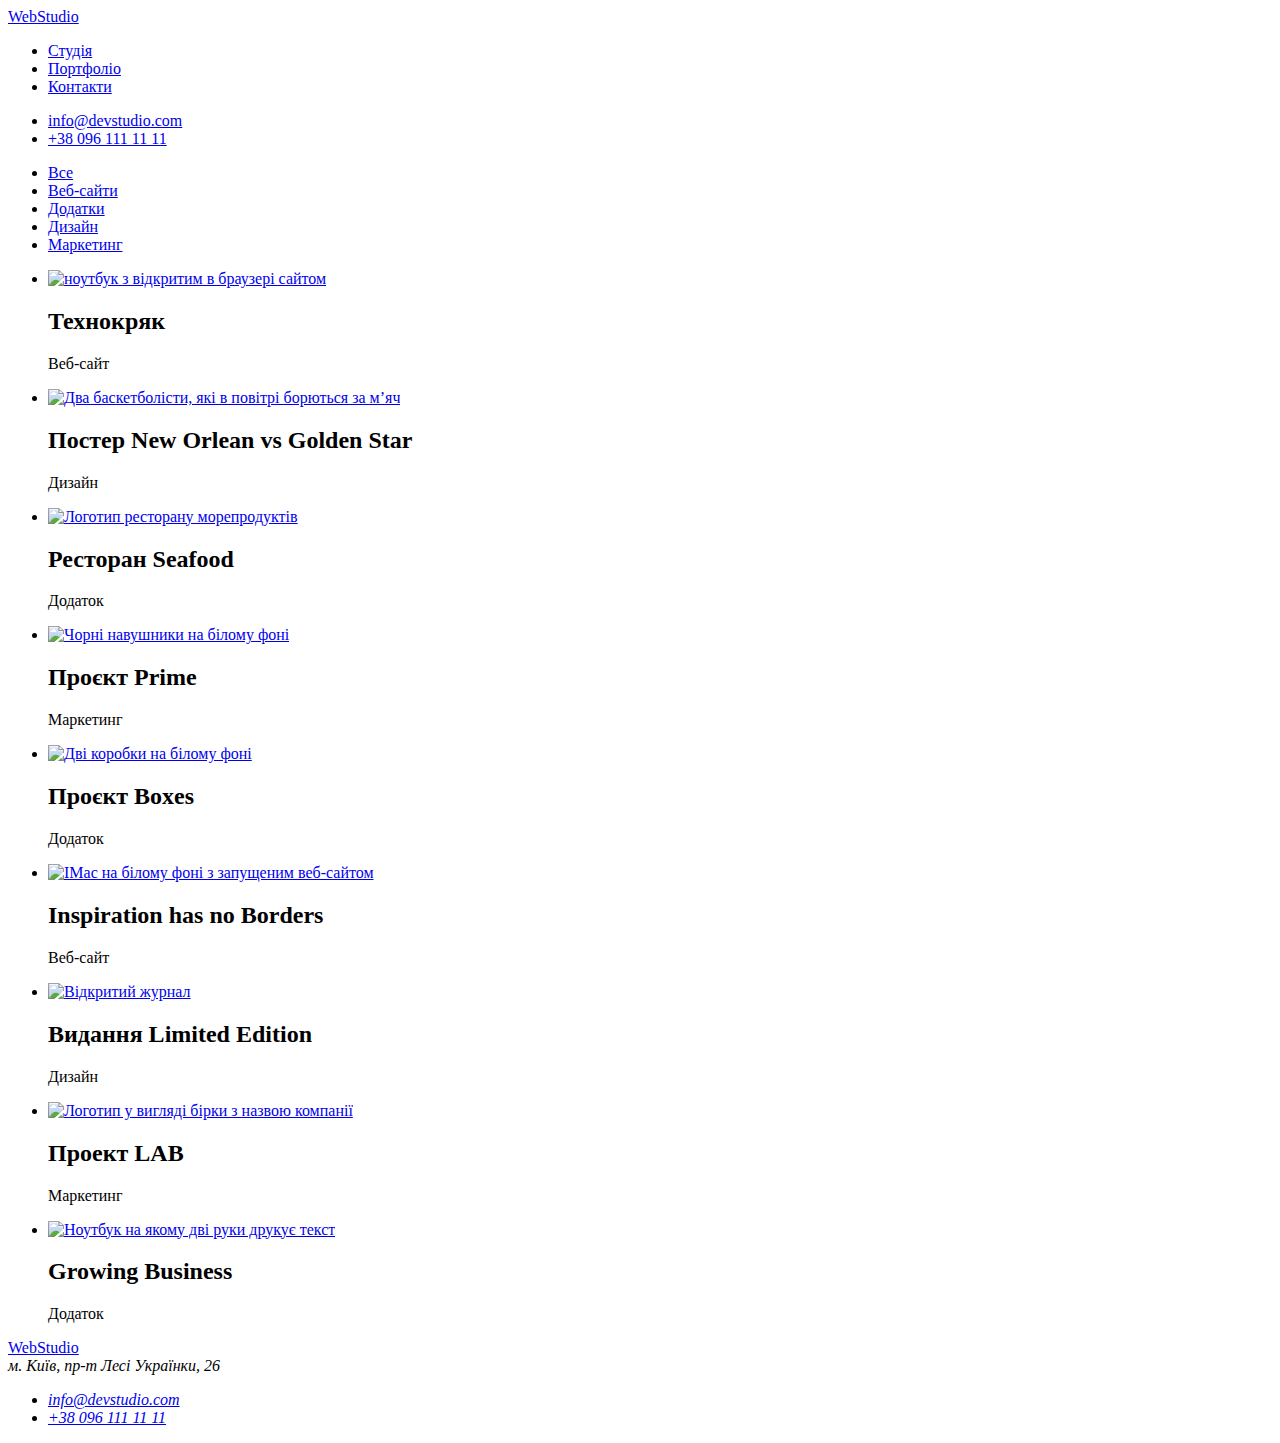
==== portfolio.html @ dc0d6b8b "Додає розмітку сторінки портфоліо" ====
<!DOCTYPE html>
<html lang="en">
  <head>
    <meta charset="UTF-8" />
    <meta http-equiv="X-UA-Compatible" content="IE=edge" />
    <meta name="viewport" content="width=device-width, initial-scale=1.0" />
    <title>Портфоліо</title>
  </head>
  <body>
    <header>
      <nav>
        <a href="#">WebStudio</a>
        <ul>
          <li><a href="#">Студія</a></li>
          <li><a href="#">Портфоліо</a></li>
          <li><a href="#">Контакти</a></li>
        </ul>
      </nav>
      <ul>
        <li><a href="mailto:info@devstudio.com">info@devstudio.com</a></li>
        <li><a href="tel:+380961111111">+38 096 111 11 11</a></li>
      </ul>
    </header>
    <main>
      <section>
        <!-- <h2>Кнопки для групування робіт по напрямкам</h2> -->
        <ul>
          <li>
            <a href="#">Все</a>
          </li>
          <li>
            <a href="#">Веб-сайти</a>
          </li>
          <li>
            <a href="#">Додатки</a>
          </li>
          <li>
            <a href="#">Дизайн</a>
          </li>
          <li>
            <a href="#">Маркетинг</a>
          </li>
        </ul>
      </section>
      <section>
        <!-- <h1>Приклади робіт. Портфоліо.</h1> -->
        <ul>
          <li>
            <a href="#"><img src="./images/tehnokriak.jpeg" alt="ноутбук з відкритим в браузері сайтом" width="370" height="294" /></a>
            <h2>Технокряк</h2>
            <p>Веб-сайт</p>
          </li>
          <li>
            <a href="#"><img src="./images/golden-star.jpeg" alt="Два баскетболісти, які в повітрі борються за мʼяч" width="370" height="294" /></a>
            <h2>Постер New Orlean vs Golden Star</h2>
            <p>Дизайн</p>
          </li>
          <li>
            <a href="#"><img src="./images/seafood.jpeg" alt="Логотип ресторану морепродуктів" width="370" height="294" /></a>
            <h2>Ресторан Seafood</h2>
            <p>Додаток</p>
          </li>
          <li>
            <a href="#"><img src="./images/prime.jpeg" alt="Чорні навушники на білому фоні" width="370" height="294" /></a>
            <h2>Проєкт Prime</h2>
            <p>Маркетинг</p>
          </li>
          <li>
            <a href="#"><img src="./images/boxes.jpeg" alt="Дві коробки на білому фоні" width="370" height="294" /></a>
            <h2>Проєкт Boxes</h2>
            <p>Додаток</p>
          </li>
          <li>
            <a href="#"><img src="./images/insp.jpeg" alt="IMac на білому фоні з запущеним веб-сайтом" width="370" height="294" /></a>
            <h2>Inspiration has no Borders</h2>
            <p>Веб-сайт</p>
          </li>
          <li>
            <a href="#"><img src="./images/limited-edition.jpeg" alt="Відкритий журнал" width="370" height="294" /></a>
            <h2>Видання Limited Edition</h2>
            <p>Дизайн</p>
          </li>
          <li>
            <a href="#"><img src="./images/lab.jpeg" alt="Логотип у вигляді бірки з назвою компанії" width="370" height="294" /></a>
            <h2>Проект LAB</h2>
            <p>Маркетинг</p>
          </li>
          <li>
            <a href="#"><img src="./images/growing-busines.jpeg" alt="Ноутбук на якому дві руки друкує текст" width="370" height="294" /></a>
            <h2>Growing Business</h2>
            <p>Додаток</p>
          </li>
        </ul>
      </section>
    </main>
    <footer>
      <a href="#">WebStudio</a>
      <address>
        м. Київ, пр-т Лесі Українки, 26
        <ul>
          <li><a href="mailto:info@devstudio.com">info@devstudio.com</a></li>
          <li><a href="tel:+380961111111">+38 096 111 11 11</a></li>
        </ul>
      </address>
    </footer>
  </body>
</html>
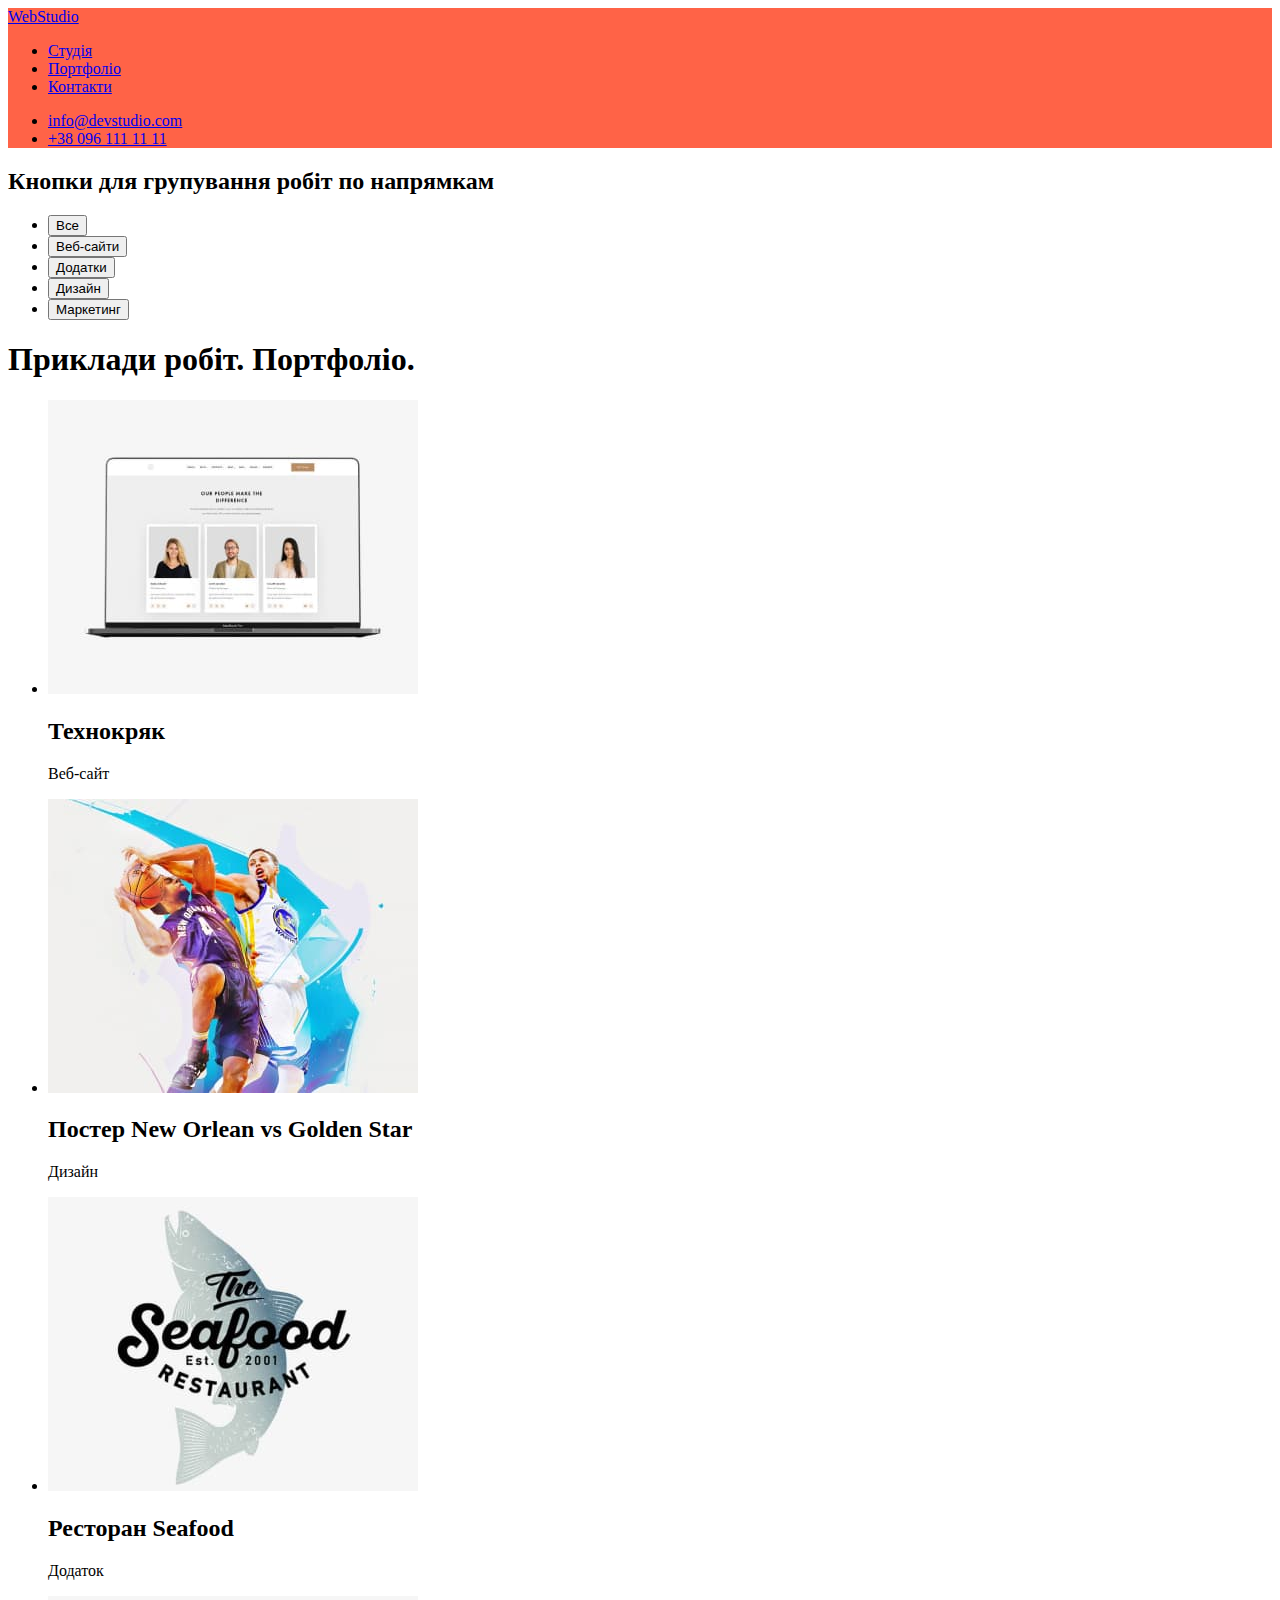
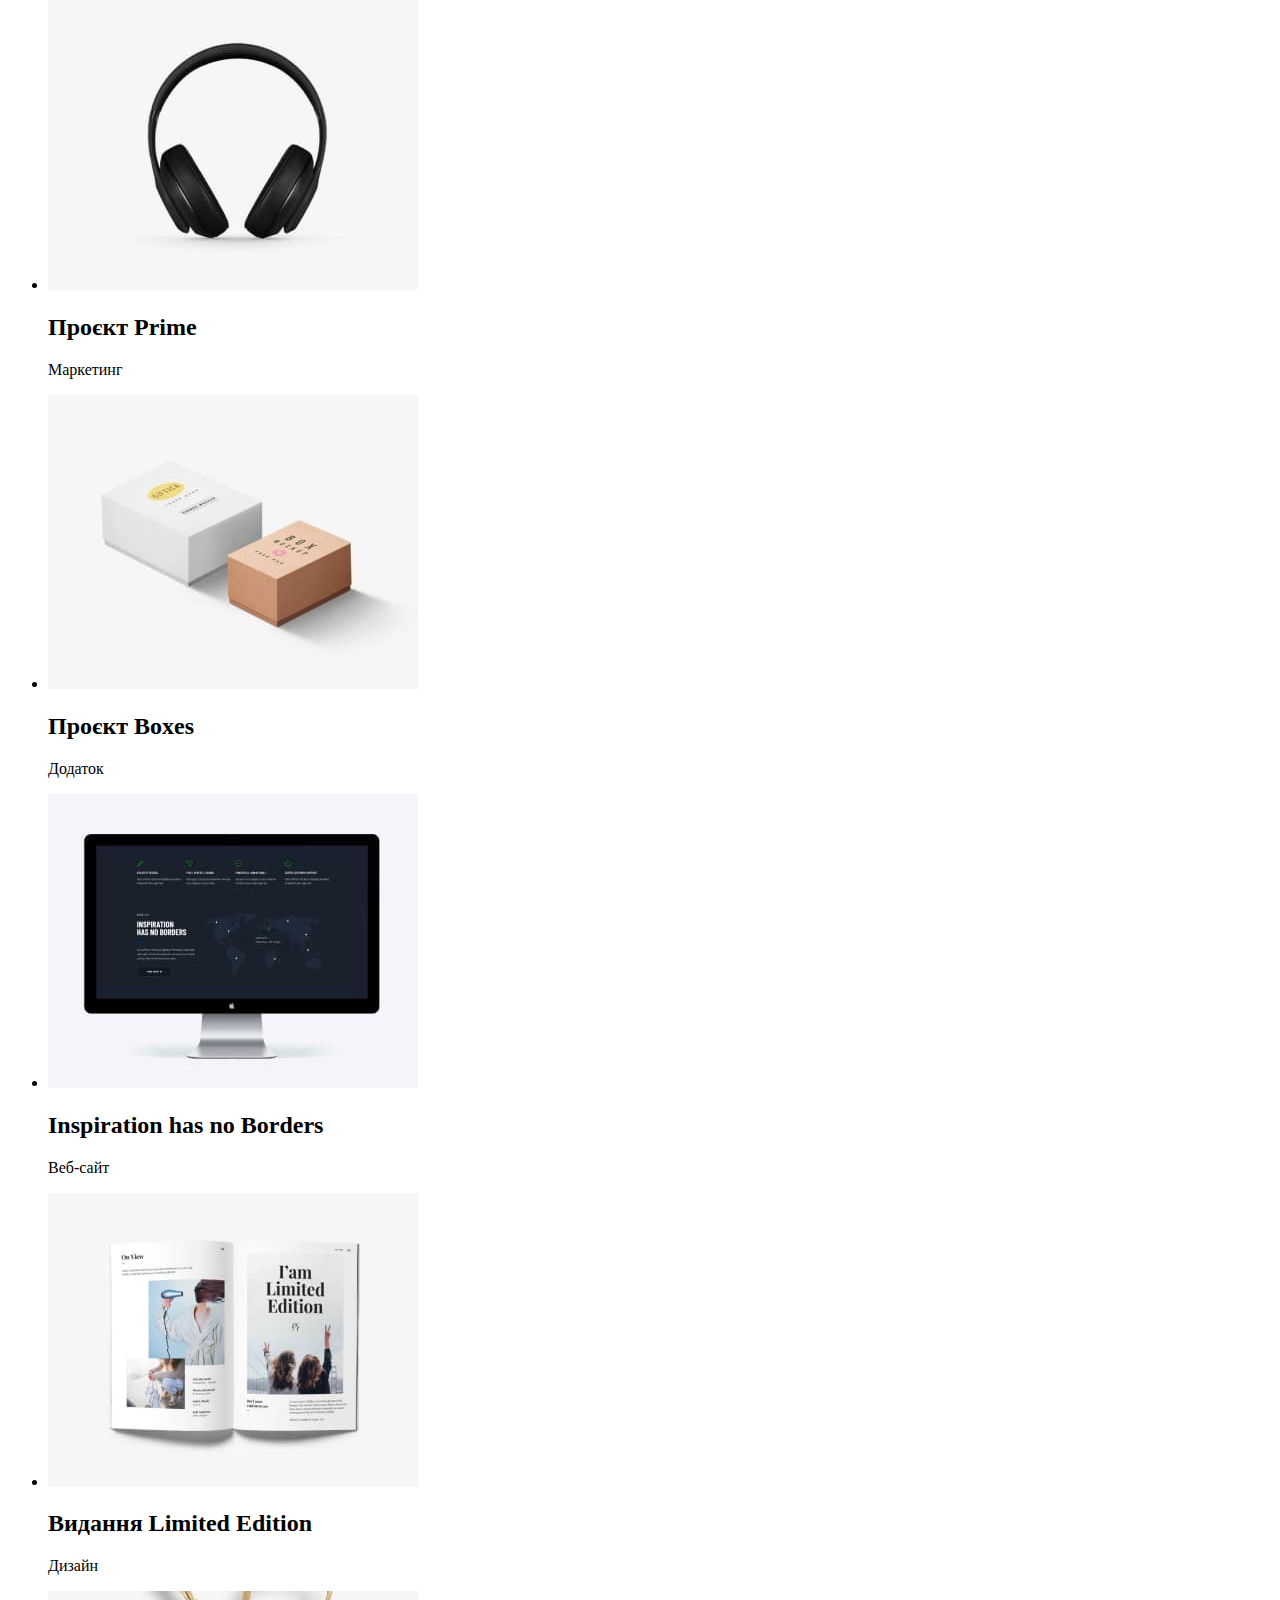
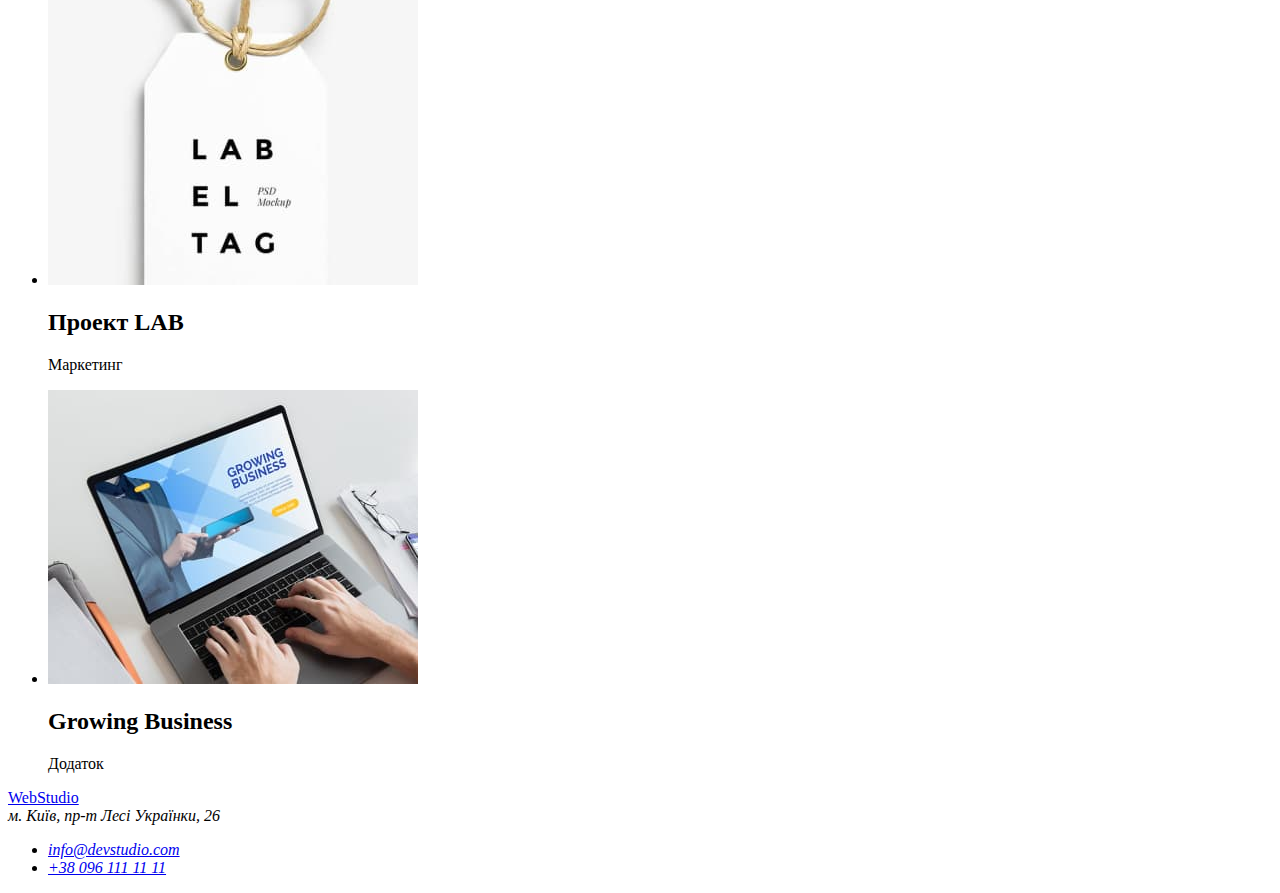
==== commit e91b352d: "Підключає стилі, виправляє помилки, додає ссилки в хедер" ====
--- a/portfolio.html
+++ b/portfolio.html
@@ -5,14 +5,15 @@
     <meta http-equiv="X-UA-Compatible" content="IE=edge" />
     <meta name="viewport" content="width=device-width, initial-scale=1.0" />
     <title>Портфоліо</title>
+    <link rel="stylesheet" href="./css/style.css" />
   </head>
   <body>
     <header>
       <nav>
         <a href="#">WebStudio</a>
         <ul>
-          <li><a href="#">Студія</a></li>
-          <li><a href="#">Портфоліо</a></li>
+          <li><a href="./index.html">Студія</a></li>
+          <li><a href="./portfolio.html">Портфоліо</a></li>
           <li><a href="#">Контакти</a></li>
         </ul>
       </nav>
@@ -23,70 +24,124 @@
     </header>
     <main>
       <section>
-        <!-- <h2>Кнопки для групування робіт по напрямкам</h2> -->
+        <h2>Кнопки для групування робіт по напрямкам</h2>
         <ul>
           <li>
-            <a href="#">Все</a>
+            <button type="button">Все</button>
           </li>
           <li>
-            <a href="#">Веб-сайти</a>
+            <button type="button">Веб-сайти</button>
           </li>
           <li>
-            <a href="#">Додатки</a>
+            <button type="button">Додатки</button>
           </li>
           <li>
-            <a href="#">Дизайн</a>
+            <button type="button">Дизайн</button>
           </li>
           <li>
-            <a href="#">Маркетинг</a>
+            <button type="button">Маркетинг</button>
           </li>
         </ul>
       </section>
       <section>
-        <!-- <h1>Приклади робіт. Портфоліо.</h1> -->
+        <h1>Приклади робіт. Портфоліо.</h1>
         <ul>
           <li>
-            <a href="#"><img src="./images/tehnokriak.jpeg" alt="ноутбук з відкритим в браузері сайтом" width="370" height="294" /></a>
+            <a href="#"
+              ><img
+                src="./images/tehnokriak.jpeg"
+                alt="ноутбук з відкритим в браузері сайтом"
+                width="370"
+                height="294"
+            /></a>
             <h2>Технокряк</h2>
             <p>Веб-сайт</p>
           </li>
           <li>
-            <a href="#"><img src="./images/golden-star.jpeg" alt="Два баскетболісти, які в повітрі борються за мʼяч" width="370" height="294" /></a>
+            <a href="#"
+              ><img
+                src="./images/golden-star.jpeg"
+                alt="Два баскетболісти, які в повітрі борються за мʼяч"
+                width="370"
+                height="294"
+            /></a>
             <h2>Постер New Orlean vs Golden Star</h2>
             <p>Дизайн</p>
           </li>
           <li>
-            <a href="#"><img src="./images/seafood.jpeg" alt="Логотип ресторану морепродуктів" width="370" height="294" /></a>
+            <a href="#"
+              ><img
+                src="./images/seafood.jpeg"
+                alt="Логотип ресторану морепродуктів"
+                width="370"
+                height="294"
+            /></a>
             <h2>Ресторан Seafood</h2>
             <p>Додаток</p>
           </li>
           <li>
-            <a href="#"><img src="./images/prime.jpeg" alt="Чорні навушники на білому фоні" width="370" height="294" /></a>
+            <a href="#"
+              ><img
+                src="./images/prime.jpeg"
+                alt="Чорні навушники на білому фоні"
+                width="370"
+                height="294"
+            /></a>
             <h2>Проєкт Prime</h2>
             <p>Маркетинг</p>
           </li>
           <li>
-            <a href="#"><img src="./images/boxes.jpeg" alt="Дві коробки на білому фоні" width="370" height="294" /></a>
+            <a href="#"
+              ><img
+                src="./images/boxes.jpeg"
+                alt="Дві коробки на білому фоні"
+                width="370"
+                height="294"
+            /></a>
             <h2>Проєкт Boxes</h2>
             <p>Додаток</p>
           </li>
           <li>
-            <a href="#"><img src="./images/insp.jpeg" alt="IMac на білому фоні з запущеним веб-сайтом" width="370" height="294" /></a>
+            <a href="#"
+              ><img
+                src="./images/insp.jpeg"
+                alt="IMac на білому фоні з запущеним веб-сайтом"
+                width="370"
+                height="294"
+            /></a>
             <h2>Inspiration has no Borders</h2>
             <p>Веб-сайт</p>
           </li>
           <li>
-            <a href="#"><img src="./images/limited-edition.jpeg" alt="Відкритий журнал" width="370" height="294" /></a>
+            <a href="#"
+              ><img
+                src="./images/limited-edition.jpeg"
+                alt="Відкритий журнал"
+                width="370"
+                height="294"
+            /></a>
             <h2>Видання Limited Edition</h2>
             <p>Дизайн</p>
           </li>
           <li>
-            <a href="#"><img src="./images/lab.jpeg" alt="Логотип у вигляді бірки з назвою компанії" width="370" height="294" /></a>
+            <a href="#"
+              ><img
+                src="./images/lab.jpeg"
+                alt="Логотип у вигляді бірки з назвою компанії"
+                width="370"
+                height="294"
+            /></a>
             <h2>Проект LAB</h2>
             <p>Маркетинг</p>
           </li>
           <li>
-            <a href="#"><img src="./images/growing-busines.jpeg" alt="Ноутбук на якому дві руки друкує текст" width="370" height="294" /></a>
+            <a href="#"
+              ><img
+                src="./images/growing-busines.jpeg"
+                alt="Ноутбук на якому дві руки друкує текст"
+                width="370"
+                height="294"
+            /></a>
             <h2>Growing Business</h2>
             <p>Додаток</p>
           </li>
--- a/css/style.css
+++ b/css/style.css
@@ -0,0 +1,3 @@
+header {
+  background-color: tomato;
+}
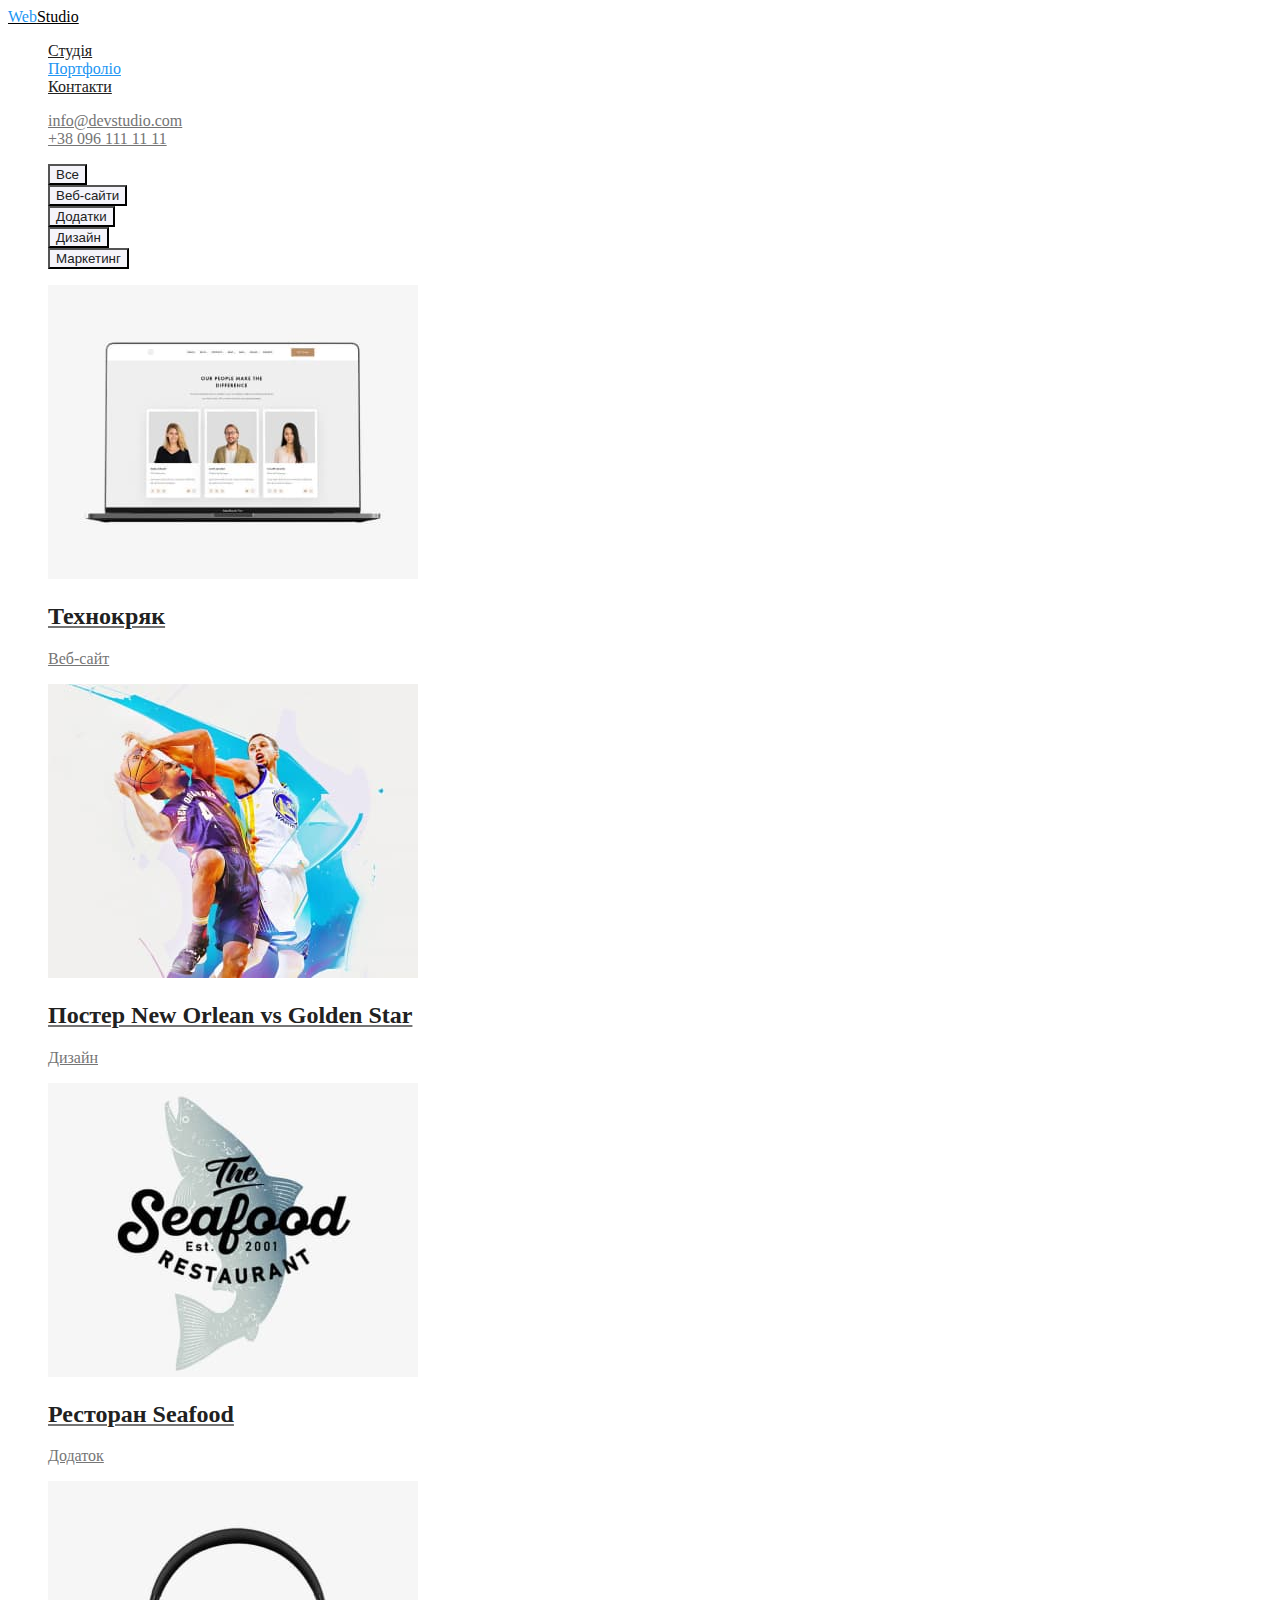
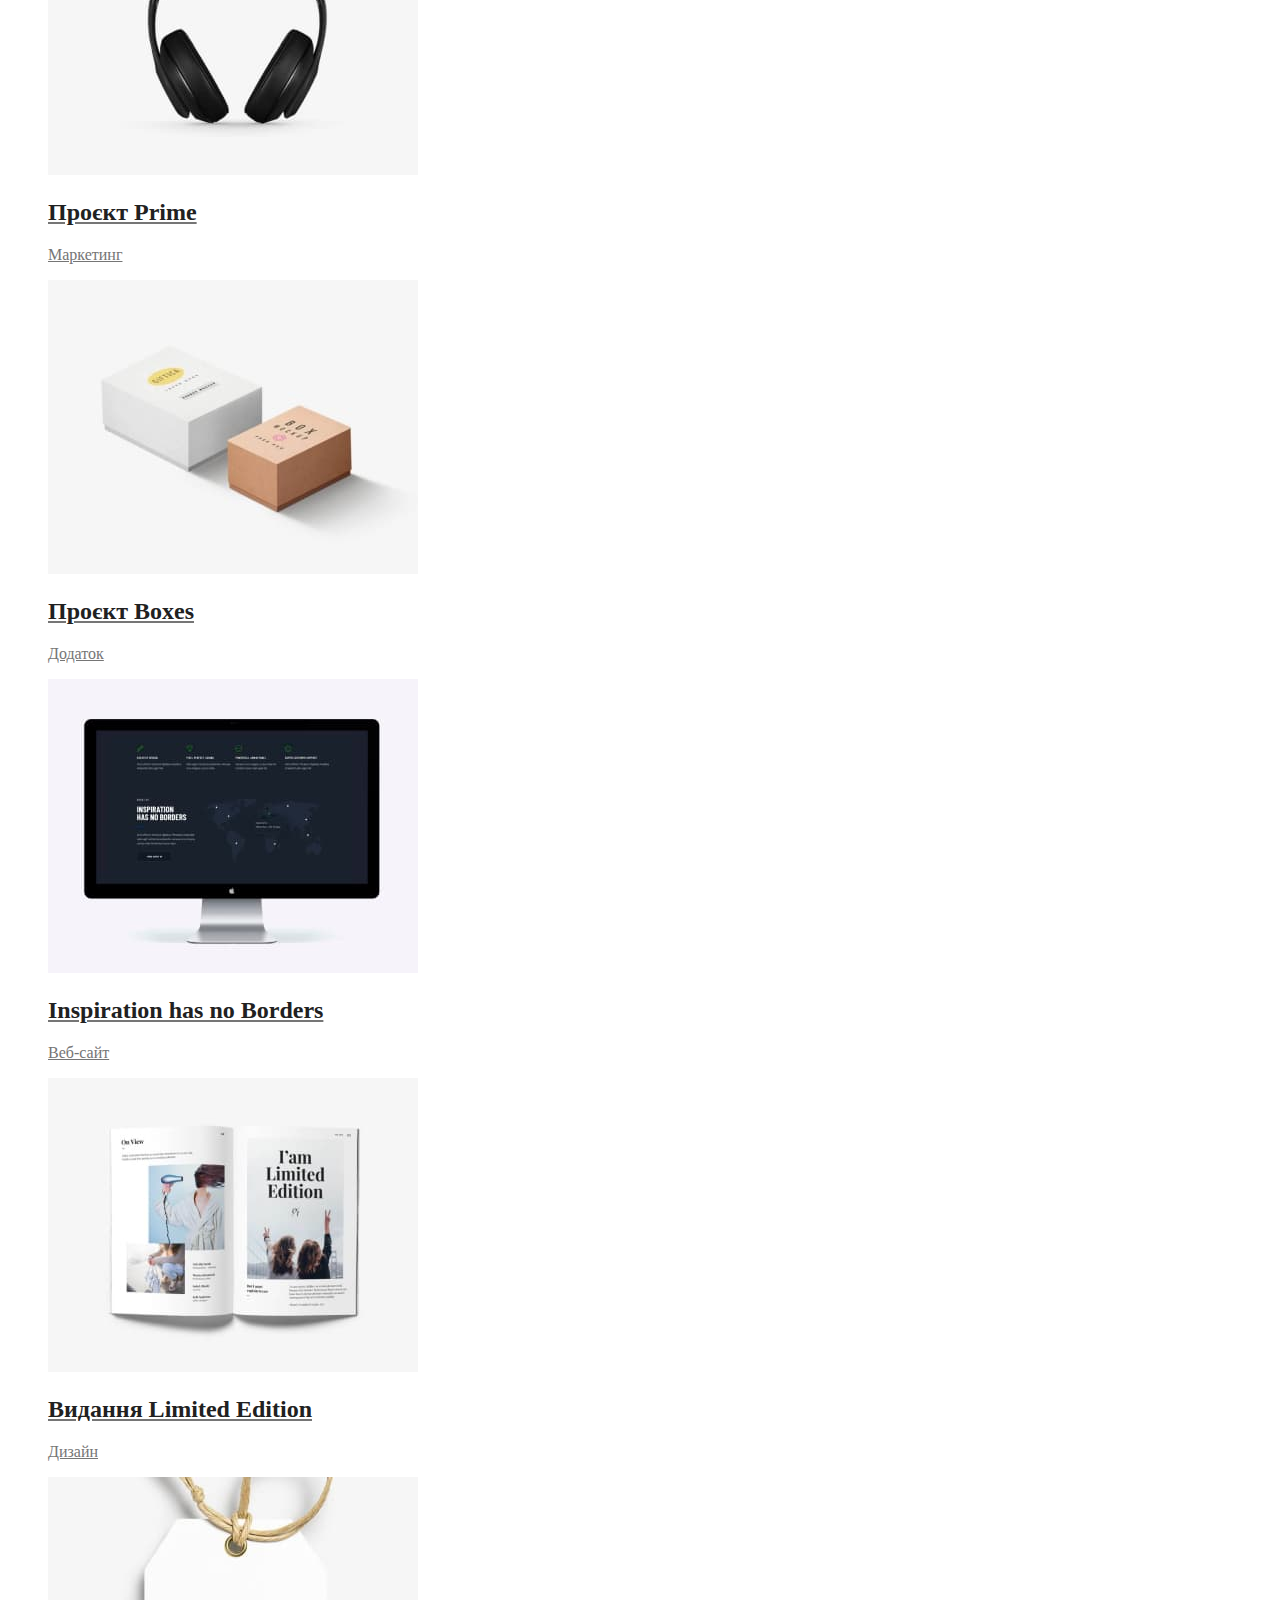
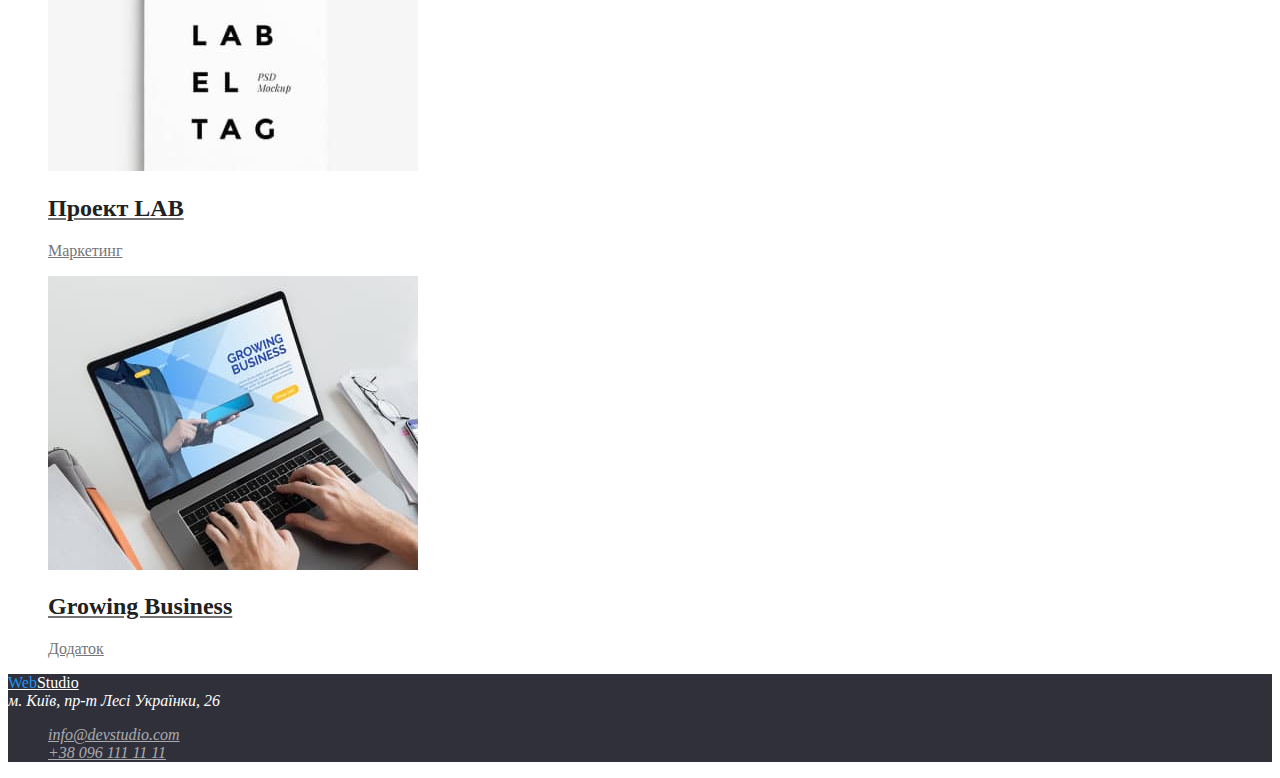
==== commit c600e0c9: "Додає класи і кольори" ====
--- a/portfolio.html
+++ b/portfolio.html
@@ -1,160 +1,174 @@
 <!DOCTYPE html>
-<html lang="en">
+<html lang="uk">
   <head>
     <meta charset="UTF-8" />
     <meta http-equiv="X-UA-Compatible" content="IE=edge" />
     <meta name="viewport" content="width=device-width, initial-scale=1.0" />
     <title>Портфоліо</title>
+    <link rel="preconnect" href="https://fonts.googleapis.com" />
+    <link rel="preconnect" href="https://fonts.gstatic.com" crossorigin />
+    <link
+      href="https://fonts.googleapis.com/css2?family=Raleway:wght@700&family=Roboto:wght@400;500;700;900&display=swap"
+      rel="stylesheet"
+    />
     <link rel="stylesheet" href="./css/style.css" />
   </head>
   <body>
     <header>
+      <a href="#" class="logo"><span class="logo-akcent">Web</span>Studio</a>
       <nav>
-        <a href="#">WebStudio</a>
-        <ul>
-          <li><a href="./index.html">Студія</a></li>
-          <li><a href="./portfolio.html">Портфоліо</a></li>
-          <li><a href="#">Контакти</a></li>
+        <ul class="site-nav list">
+          <li><a href="./index.html" class="link">Студія</a></li>
+          <li><a href="./portfolio.html" class="link current">Портфоліо</a></li>
+          <li><a href="#" class="link">Контакти</a></li>
         </ul>
       </nav>
-      <ul>
-        <li><a href="mailto:info@devstudio.com">info@devstudio.com</a></li>
-        <li><a href="tel:+380961111111">+38 096 111 11 11</a></li>
+      <ul class="contact list">
+        <li><a href="mailto:info@devstudio.com" class="link">info@devstudio.com</a></li>
+        <li><a href="tel:+380961111111" class="link">+38 096 111 11 11</a></li>
       </ul>
     </header>
     <main>
-      <section>
-        <h2>Кнопки для групування робіт по напрямкам</h2>
-        <ul>
+      <section class="section">
+        <!-- <h1>Приклади робіт. Портфоліо.</h1> -->
+        <!-- Групування робіт по напрямкам -->
+        <ul class="portfolio-btn list">
           <li>
-            <button type="button">Все</button>
+            <button type="button" class="button secondary">Все</button>
           </li>
           <li>
-            <button type="button">Веб-сайти</button>
+            <button type="button" class="button secondary">Веб-сайти</button>
           </li>
           <li>
-            <button type="button">Додатки</button>
+            <button type="button" class="button secondary">Додатки</button>
           </li>
           <li>
-            <button type="button">Дизайн</button>
+            <button type="button" class="button secondary">Дизайн</button>
           </li>
           <li>
-            <button type="button">Маркетинг</button>
+            <button type="button" class="button secondary">Маркетинг</button>
           </li>
         </ul>
-      </section>
-      <section>
-        <h1>Приклади робіт. Портфоліо.</h1>
-        <ul>
+        <!-- приклади робіт -->
+        <ul class="portfolio list">
           <li>
-            <a href="#"
+            <a href="#" class="link"
               ><img
                 src="./images/tehnokriak.jpeg"
                 alt="ноутбук з відкритим в браузері сайтом"
                 width="370"
                 height="294"
-            /></a>
-            <h2>Технокряк</h2>
-            <p>Веб-сайт</p>
+              />
+              <h2 class="title">Технокряк</h2>
+              <p>Веб-сайт</p>
+            </a>
           </li>
           <li>
-            <a href="#"
+            <a href="#" class="link"
               ><img
                 src="./images/golden-star.jpeg"
                 alt="Два баскетболісти, які в повітрі борються за мʼяч"
                 width="370"
                 height="294"
-            /></a>
-            <h2>Постер New Orlean vs Golden Star</h2>
-            <p>Дизайн</p>
+              />
+              <h2 class="title">Постер New Orlean vs Golden Star</h2>
+              <p>Дизайн</p>
+            </a>
           </li>
           <li>
-            <a href="#"
+            <a href="#" class="link"
               ><img
                 src="./images/seafood.jpeg"
                 alt="Логотип ресторану морепродуктів"
                 width="370"
                 height="294"
-            /></a>
-            <h2>Ресторан Seafood</h2>
-            <p>Додаток</p>
+              />
+              <h2 class="title">Ресторан Seafood</h2>
+              <p>Додаток</p>
+            </a>
           </li>
           <li>
-            <a href="#"
+            <a href="#" class="link"
               ><img
                 src="./images/prime.jpeg"
                 alt="Чорні навушники на білому фоні"
                 width="370"
                 height="294"
-            /></a>
-            <h2>Проєкт Prime</h2>
-            <p>Маркетинг</p>
+              />
+              <h2 class="title">Проєкт Prime</h2>
+              <p>Маркетинг</p>
+            </a>
           </li>
           <li>
-            <a href="#"
+            <a href="#" class="link"
               ><img
                 src="./images/boxes.jpeg"
                 alt="Дві коробки на білому фоні"
                 width="370"
                 height="294"
-            /></a>
-            <h2>Проєкт Boxes</h2>
-            <p>Додаток</p>
+              />
+              <h2 class="title">Проєкт Boxes</h2>
+              <p>Додаток</p>
+            </a>
           </li>
           <li>
-            <a href="#"
+            <a href="#" class="link"
               ><img
                 src="./images/insp.jpeg"
                 alt="IMac на білому фоні з запущеним веб-сайтом"
                 width="370"
                 height="294"
-            /></a>
-            <h2>Inspiration has no Borders</h2>
-            <p>Веб-сайт</p>
+              />
+              <h2 class="title">Inspiration has no Borders</h2>
+              <p>Веб-сайт</p>
+            </a>
           </li>
           <li>
-            <a href="#"
+            <a href="#" class="link"
               ><img
                 src="./images/limited-edition.jpeg"
                 alt="Відкритий журнал"
                 width="370"
                 height="294"
-            /></a>
-            <h2>Видання Limited Edition</h2>
-            <p>Дизайн</p>
+              />
+              <h2 class="title">Видання Limited Edition</h2>
+              <p>Дизайн</p>
+            </a>
           </li>
           <li>
-            <a href="#"
+            <a href="#" class="link"
               ><img
                 src="./images/lab.jpeg"
                 alt="Логотип у вигляді бірки з назвою компанії"
                 width="370"
                 height="294"
-            /></a>
-            <h2>Проект LAB</h2>
-            <p>Маркетинг</p>
+              />
+              <h2 class="title">Проект LAB</h2>
+              <p>Маркетинг</p>
+            </a>
           </li>
           <li>
-            <a href="#"
+            <a href="#" class="link"
               ><img
                 src="./images/growing-busines.jpeg"
                 alt="Ноутбук на якому дві руки друкує текст"
                 width="370"
                 height="294"
-            /></a>
-            <h2>Growing Business</h2>
-            <p>Додаток</p>
+              />
+              <h2 class="title">Growing Business</h2>
+              <p>Додаток</p>
+            </a>
           </li>
         </ul>
       </section>
     </main>
     <footer>
-      <a href="#">WebStudio</a>
+      <a href="#" class="logo-footer"><span class="logo-akcent">Web</span>Studio</a>
       <address>
         м. Київ, пр-т Лесі Українки, 26
-        <ul>
-          <li><a href="mailto:info@devstudio.com">info@devstudio.com</a></li>
-          <li><a href="tel:+380961111111">+38 096 111 11 11</a></li>
+        <ul class="footer-contact list">
+          <li><a href="mailto:info@devstudio.com" class="link">info@devstudio.com</a></li>
+          <li><a href="tel:+380961111111" class="link">+38 096 111 11 11</a></li>
         </ul>
       </address>
     </footer>
--- a/css/style.css
+++ b/css/style.css
@@ -1,3 +1,135 @@
-header {
-  background-color: tomato;
+/* Глобальні стилі */
+
+:root {
+  --primary-text-color: #757575;
+  --title-text-color: #212121;
+  --akcent-color: #2196f3;
+  --logo-color: #000000;
+  --main-bg-color: #ffffff;
+  --secondary-bg-color: #f5f4fa;
+  --background-hero-footer-color: #2f303a;
 }
+
+body {
+  background-color: var(--main-bg-color);
+  color: var(--primary-text-color);
+}
+
+.list {
+  list-style: none;
+}
+
+.logo {
+  color: #000000;
+}
+
+.logo-akcent {
+  color: var(--akcent-color);
+}
+
+/* Site nav */
+
+.site-nav .link {
+  color: var(--title-text-color);
+}
+.site-nav .link:hover,
+.site-nav .link:focus {
+  color: var(--akcent-color);
+}
+
+.site-nav .link.current {
+  color: var(--akcent-color);
+}
+
+/* Contact */
+
+.contact .link {
+  color: var(--primary-text-color);
+}
+
+.contact .link:hover,
+.contact .link:focus {
+  color: var(--akcent-color);
+}
+
+/* Hero */
+
+.hero {
+  background-color: var(--background-hero-footer-color);
+  text-align: center;
+}
+
+.hero-title {
+  color: var(--main-bg-color);
+}
+
+/* Section */
+
+.section-title {
+  color: var(--title-text-color);
+}
+
+/* Features */
+
+.features .title {
+  color: var(--title-text-color);
+}
+
+/* Team */
+
+.team .title {
+  color: var(--title-text-color);
+}
+
+/* Button */
+.button {
+  color: var(--title-text-color);
+  background-color: var(--secondary-bg-color);
+}
+
+.button.primary {
+  color: var(--main-bg-color);
+  background-color: var(--akcent-color);
+}
+
+.button.secondary {
+  color: var(--title-text-color);
+  background-color: var(--secondary-bg-color);
+}
+
+/* Footer */
+
+footer {
+  background-color: var(--background-hero-footer-color);
+}
+
+address {
+  color: #ffffff;
+}
+
+.logo-footer {
+  color: #ffffff;
+}
+
+.footer-contact .link {
+  color: rgba(255, 255, 255, 0.6);
+}
+
+/* Portfolio page */
+
+/* Portfolio nav */
+
+.portfolio-btn .button:hover,
+.portfolio-btn .button:focus {
+  color: var(--main-bg-color);
+  background-color: var(--akcent-color);
+}
+
+/* Portfolio */
+.portfolio .link {
+  color: inherit;
+}
+
+.portfolio .title {
+  color: var(--title-text-color);
+}
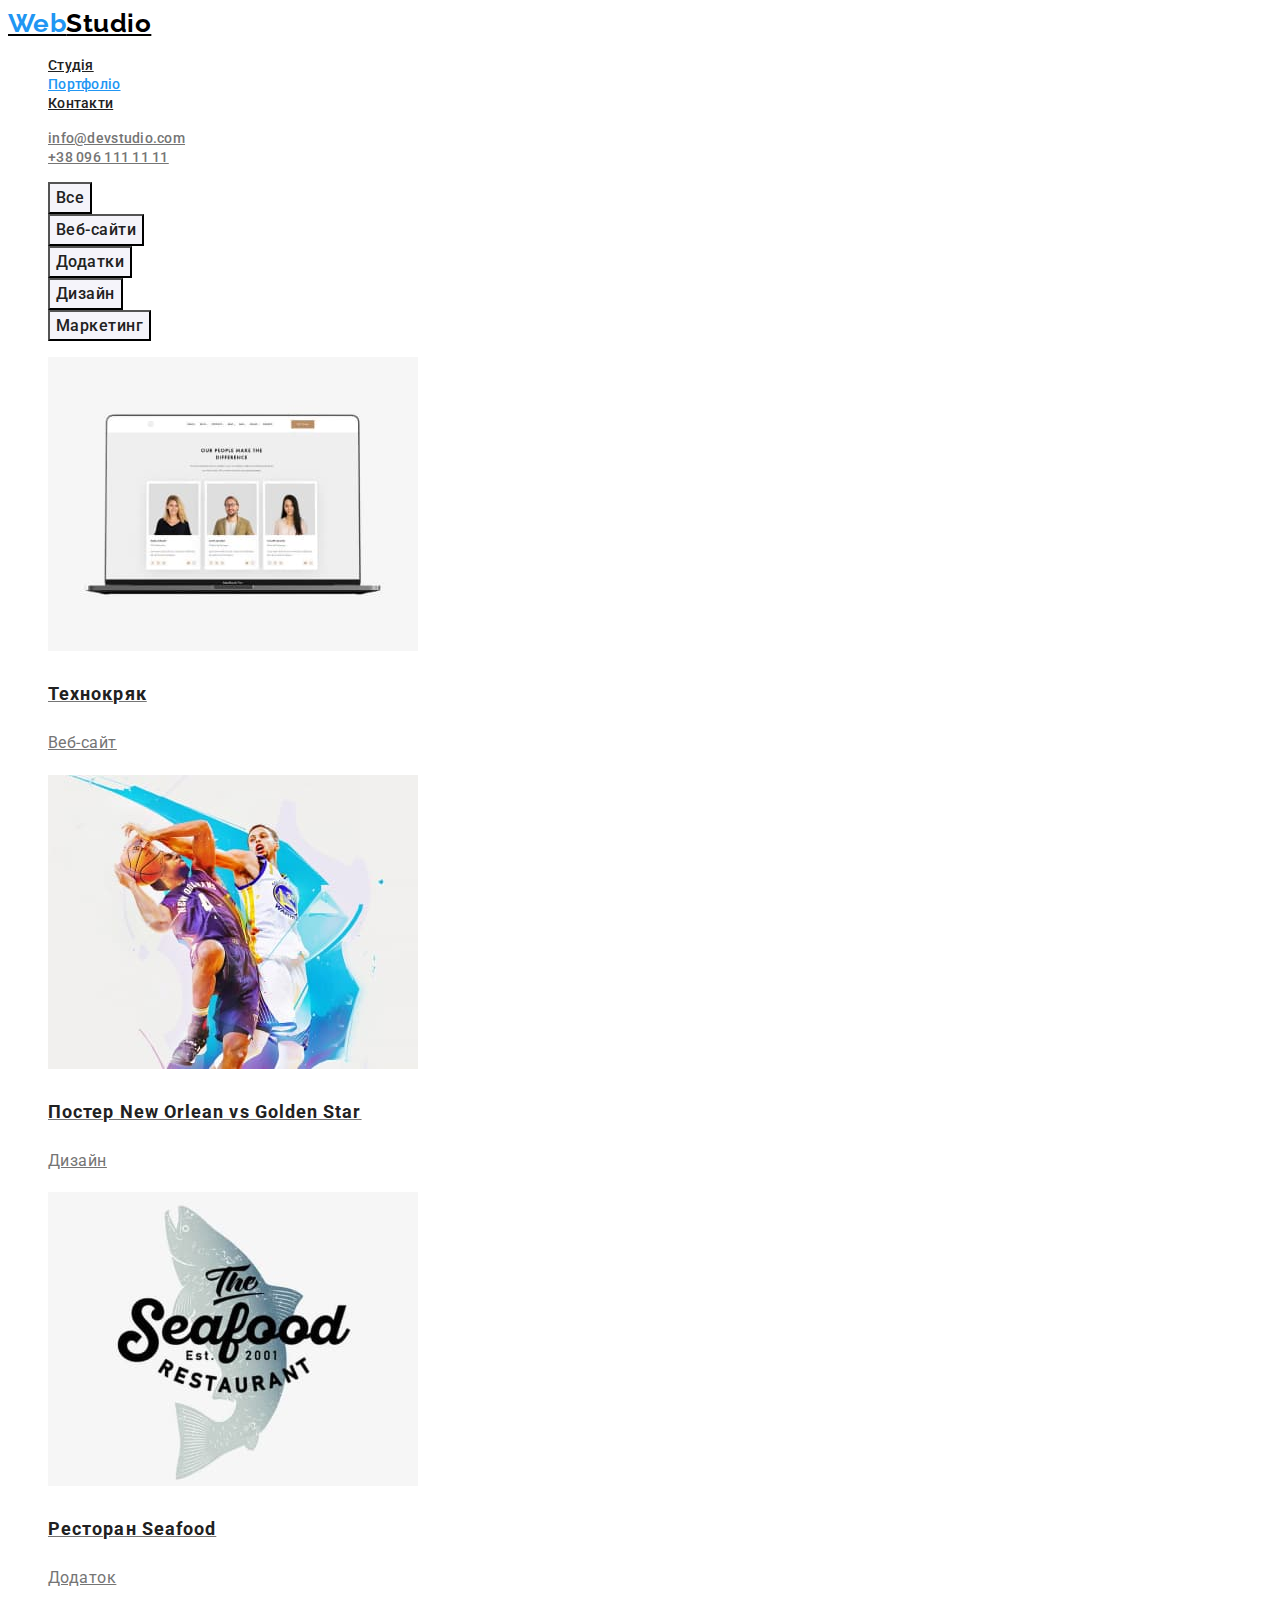
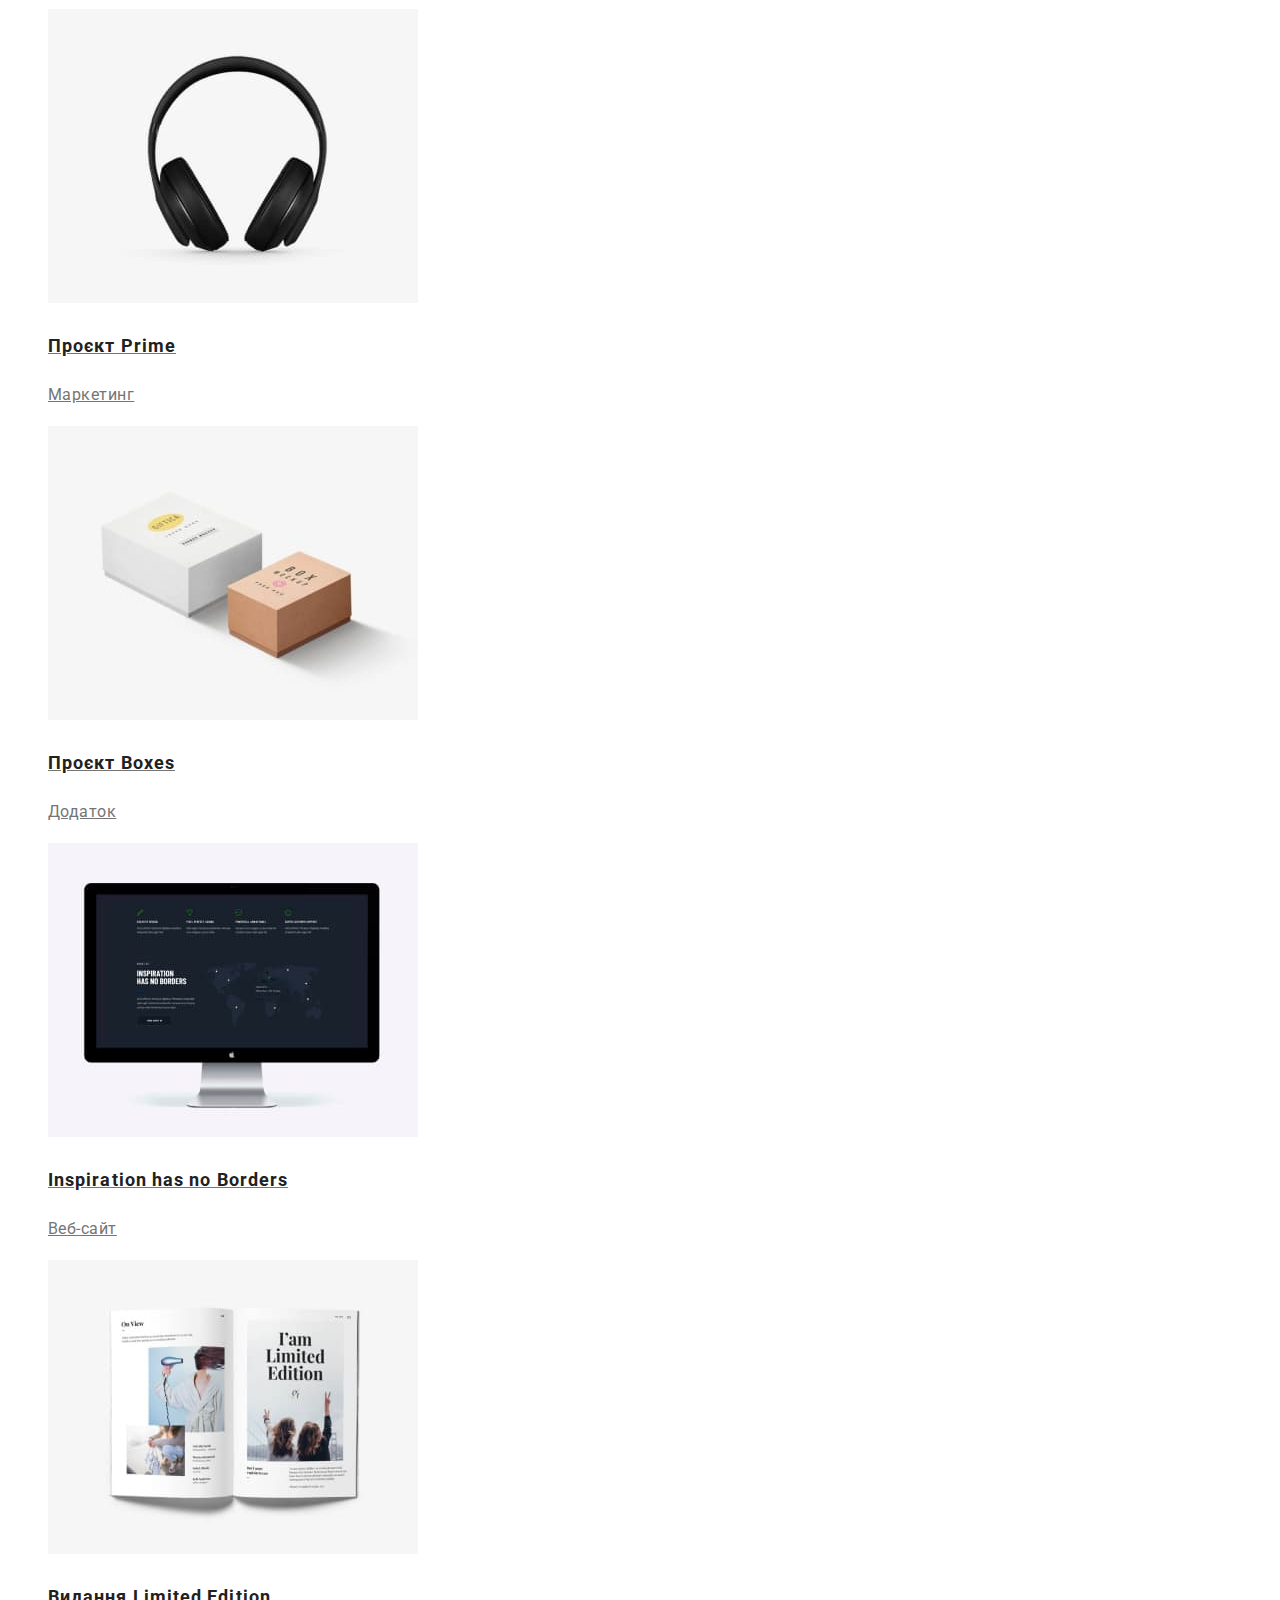
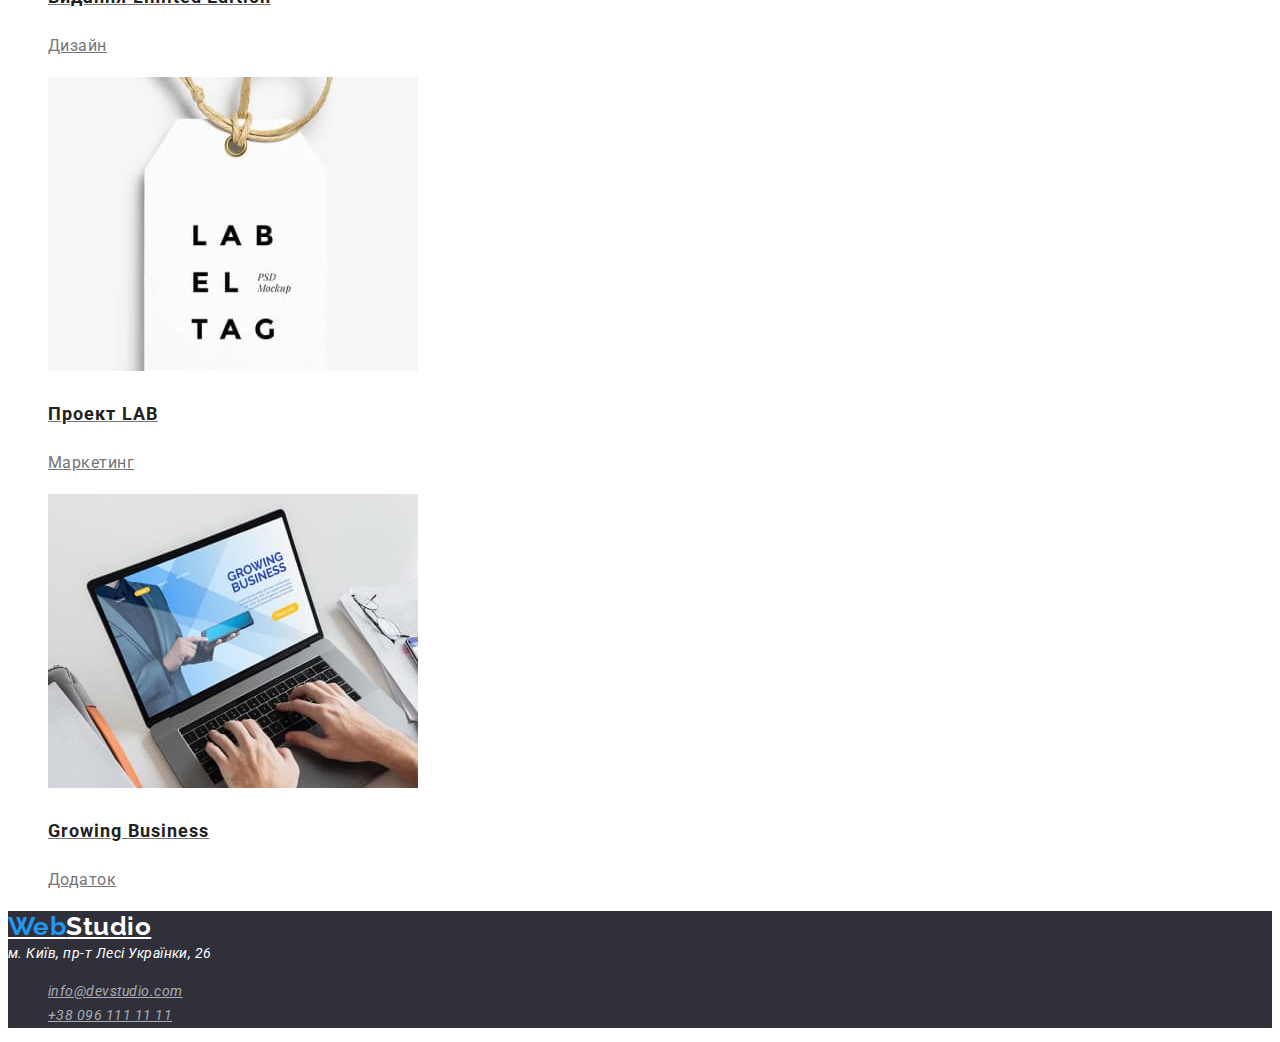
==== commit ef7d84a0: "Підключає стиль текстіів" ====
--- a/portfolio.html
+++ b/portfolio.html
@@ -15,7 +15,7 @@
   </head>
   <body>
     <header>
-      <a href="#" class="logo"><span class="logo-akcent">Web</span>Studio</a>
+      <a href="#" class="logo"><span class="logo akcent">Web</span>Studio</a>
       <nav>
         <ul class="site-nav list">
           <li><a href="./index.html" class="link">Студія</a></li>
@@ -162,9 +162,9 @@
         </ul>
       </section>
     </main>
-    <footer>
-      <a href="#" class="logo-footer"><span class="logo-akcent">Web</span>Studio</a>
-      <address>
+    <footer class="all-footer">
+      <a href="#" class="logo footer"><span class="logo akcent">Web</span>Studio</a>
+      <address class="footer-adress">
         м. Київ, пр-т Лесі Українки, 26
         <ul class="footer-contact list">
           <li><a href="mailto:info@devstudio.com" class="link">info@devstudio.com</a></li>
--- a/css/style.css
+++ b/css/style.css
@@ -11,25 +11,42 @@
 }
 
 body {
+  font-family: Roboto, sans-serif;
+  letter-spacing: 0.03em;
+  color: var(--primary-text-color);
   background-color: var(--main-bg-color);
-  color: var(--primary-text-color);
 }
 
 .list {
   list-style: none;
 }
 
+/* LOGO */
+
 .logo {
-  color: #000000;
-}
-
-.logo-akcent {
-  color: var(--akcent-color);
+  font-family: Raleway, sans-serif;
+  font-weight: 700;
+  font-size: 26px;
+  line-height: 1.19;
+  color: var(--logo-color);
+}
+
+.logo.akcent {
+  color: var(--akcent-color);
+}
+
+.logo.footer {
+  color: var(--main-bg-color);
 }
 
 /* Site nav */
 
 .site-nav .link {
+  font-weight: 500;
+  font-size: 14px;
+  line-height: 1.14;
+  letter-spacing: 0.02em;
+
   color: var(--title-text-color);
 }
 .site-nav .link:hover,
@@ -44,6 +61,11 @@
 /* Contact */
 
 .contact .link {
+  font-weight: 500;
+  font-size: 14px;
+  line-height: 1.14;
+  letter-spacing: 0.02em;
+
   color: var(--primary-text-color);
 }
 
@@ -60,31 +82,66 @@
 }
 
 .hero-title {
+  font-weight: 900;
+  font-size: 44px;
+  line-height: 1.36;
+  letter-spacing: 0.06em;
+  text-transform: uppercase;
+
   color: var(--main-bg-color);
 }
 
 /* Section */
 
 .section-title {
+  font-size: 36px;
+  line-height: 1.17;
+
   color: var(--title-text-color);
 }
 
 /* Features */
 
 .features .title {
-  color: var(--title-text-color);
+  font-size: 14px;
+  line-height: 1.14;
+  text-transform: uppercase;
+
+  color: var(--title-text-color);
+}
+
+.features {
+  font-size: 14px;
+  line-height: 1.71;
 }
 
 /* Team */
 
 .team .title {
-  color: var(--title-text-color);
+  font-weight: 500;
+  font-size: 16px;
+  line-height: 1.19;
+
+  color: var(--title-text-color);
+}
+
+.team {
+  font-size: 16px;
+  line-height: 1.19;
 }
 
 /* Button */
 .button {
+  font-family: inherit;
+  font-weight: 500;
+  font-size: 16px;
+  line-height: 1.62;
+  letter-spacing: 0.03em;
+
   color: var(--title-text-color);
   background-color: var(--secondary-bg-color);
+
+  cursor: pointer;
 }
 
 .button.primary {
@@ -97,22 +154,35 @@
   background-color: var(--secondary-bg-color);
 }
 
+.hero .button.primary {
+  font-weight: 700;
+  font-size: 16px;
+  line-height: 1.88;
+  letter-spacing: 0.06em;
+}
+
 /* Footer */
 
-footer {
+.all-footer {
   background-color: var(--background-hero-footer-color);
 }
 
-address {
+.footer-adress {
+  font-size: 14px;
+  line-height: 1.71;
   color: #ffffff;
 }
 
-.logo-footer {
-  color: #ffffff;
-}
-
 .footer-contact .link {
+  font-size: 14px;
+  line-height: 1.71;
+
   color: rgba(255, 255, 255, 0.6);
+}
+
+.footer-contact .link:hover,
+.footer-contact .link:focus {
+  color: var(--akcent-color);
 }
 
 /* Portfolio page */
@@ -125,11 +195,21 @@
   background-color: var(--akcent-color);
 }
 
-/* Portfolio */
+/* Portfolio list*/
+
 .portfolio .link {
   color: inherit;
 }
 
 .portfolio .title {
-  color: var(--title-text-color);
-}
+  font-size: 18px;
+  line-height: 2;
+  letter-spacing: 0.06em;
+
+  color: var(--title-text-color);
+}
+
+.portfolio {
+  font-size: 16px;
+  line-height: 1.88;
+}
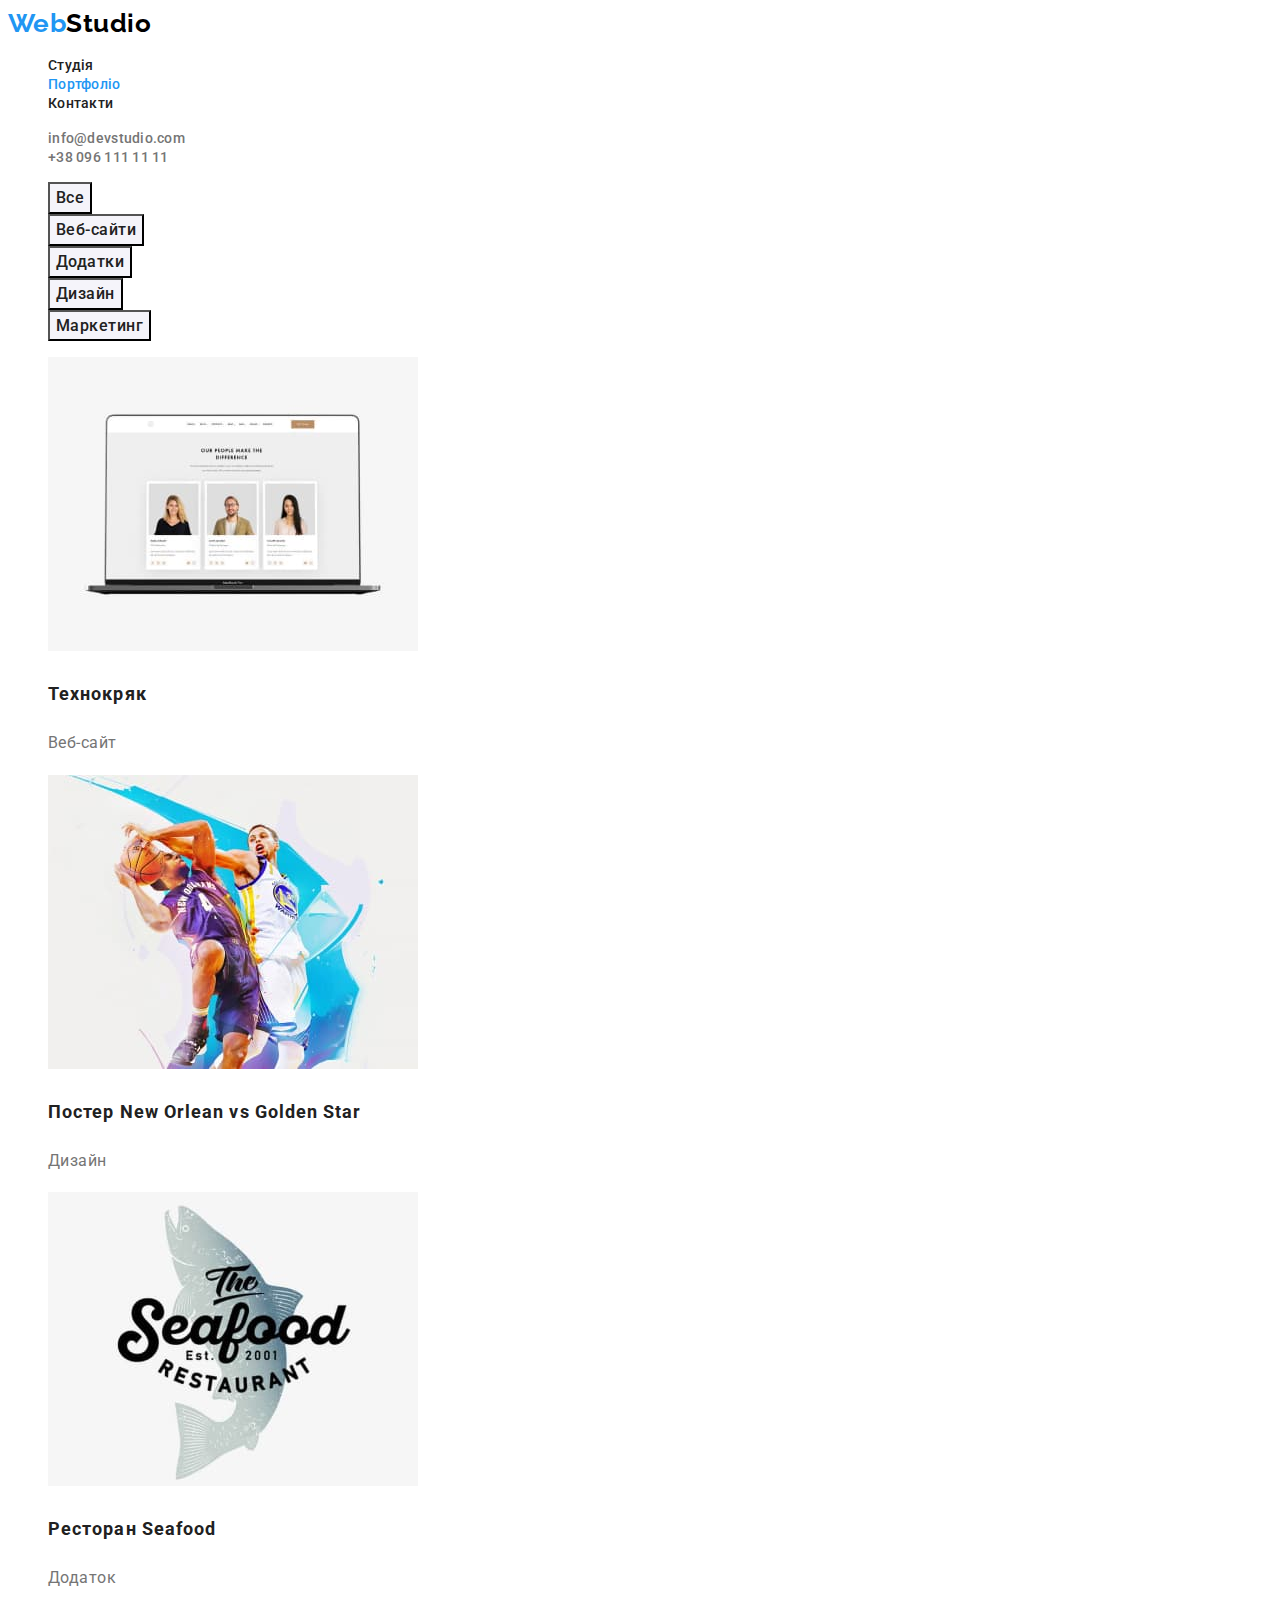
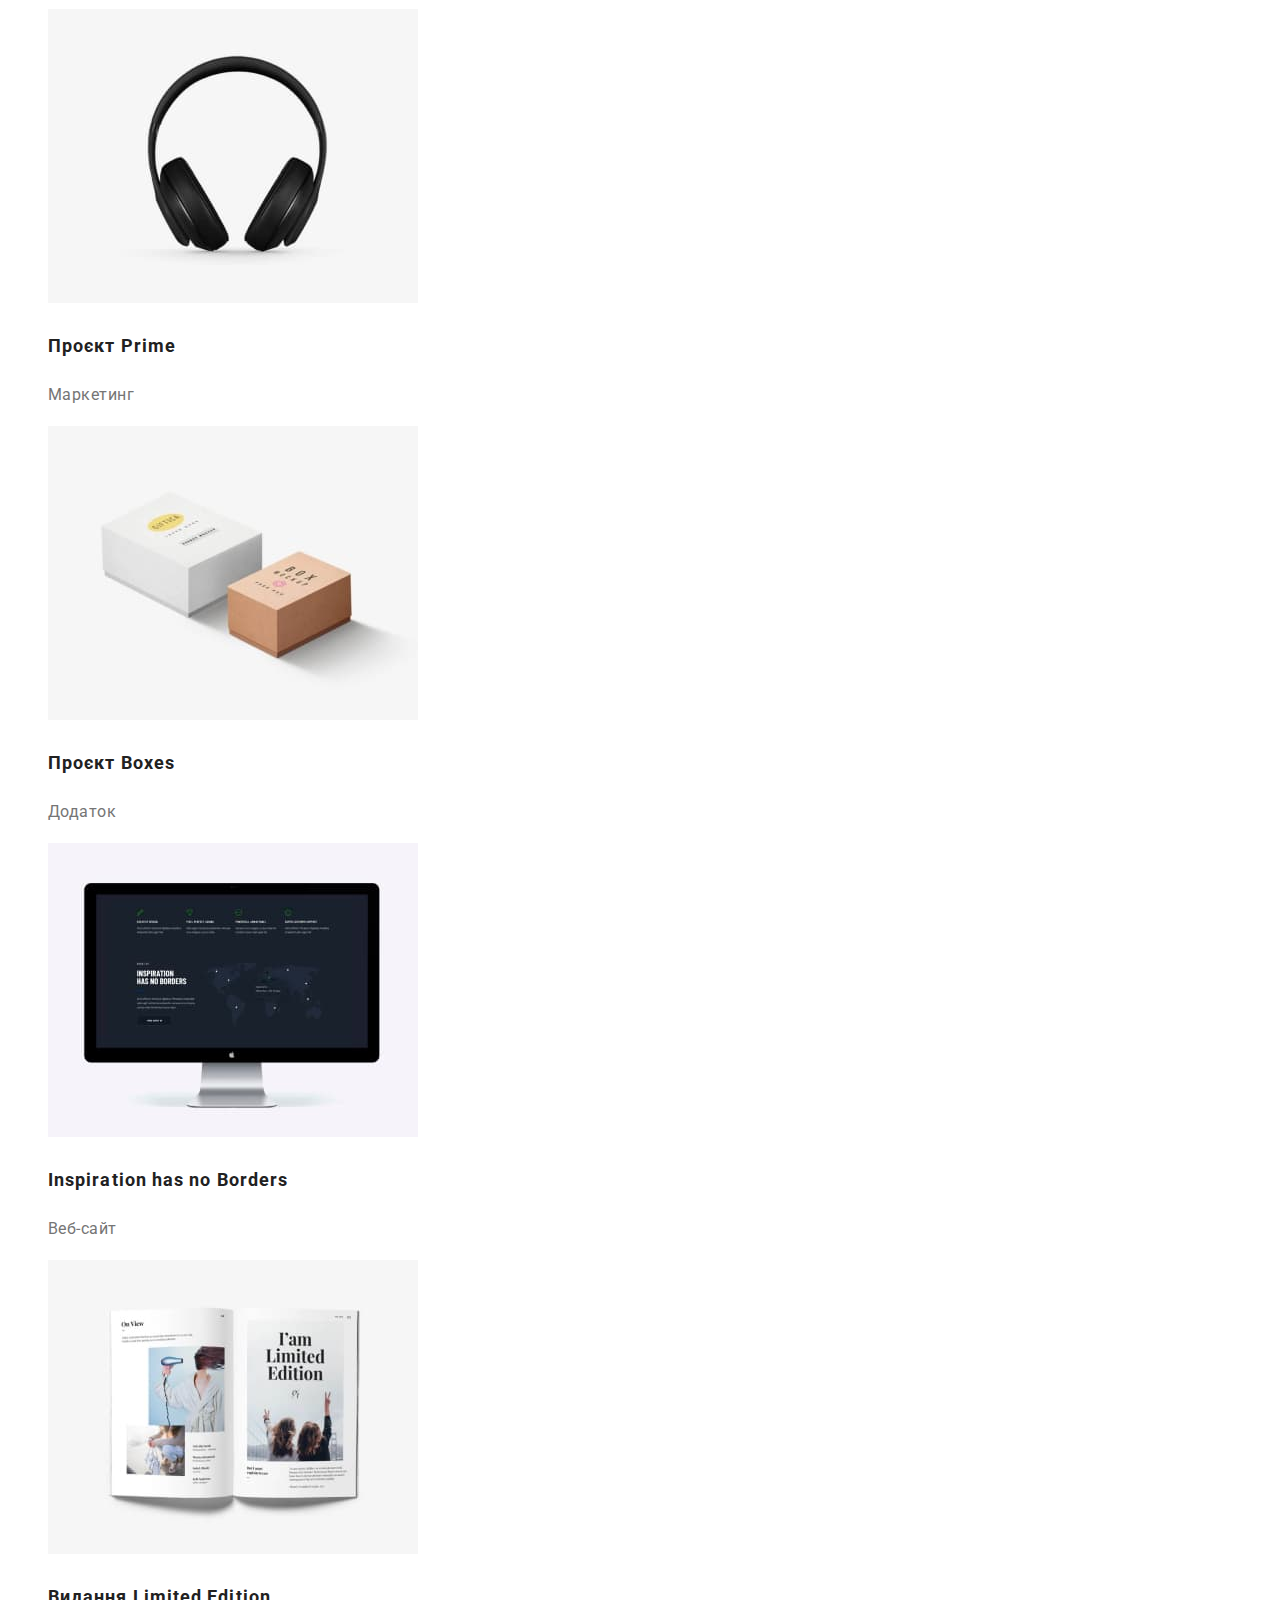
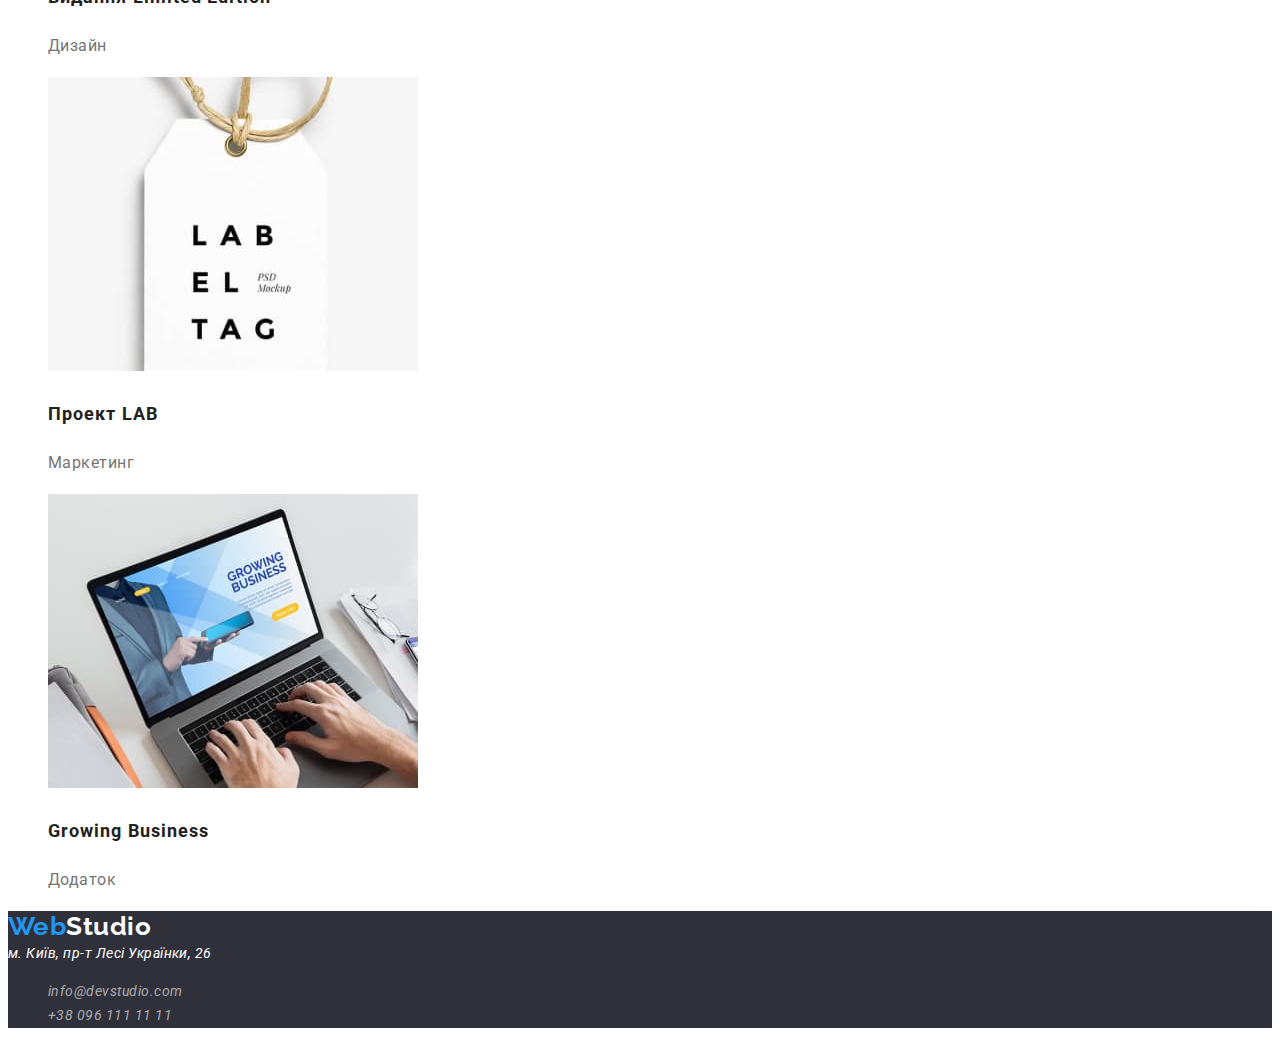
==== commit d2bd83df: "Править хедер" ====
--- a/portfolio.html
+++ b/portfolio.html
@@ -15,8 +15,8 @@
   </head>
   <body>
     <header>
-      <a href="#" class="logo"><span class="logo akcent">Web</span>Studio</a>
       <nav>
+        <a href="#" class="logo"><span class="logo akcent">Web</span>Studio</a>
         <ul class="site-nav list">
           <li><a href="./index.html" class="link">Студія</a></li>
           <li><a href="./portfolio.html" class="link current">Портфоліо</a></li>
--- a/css/style.css
+++ b/css/style.css
@@ -29,6 +29,7 @@
   font-size: 26px;
   line-height: 1.19;
   color: var(--logo-color);
+  text-decoration: none;
 }
 
 .logo.akcent {
@@ -46,8 +47,8 @@
   font-size: 14px;
   line-height: 1.14;
   letter-spacing: 0.02em;
-
-  color: var(--title-text-color);
+  color: var(--title-text-color);
+  text-decoration: none;
 }
 .site-nav .link:hover,
 .site-nav .link:focus {
@@ -65,8 +66,8 @@
   font-size: 14px;
   line-height: 1.14;
   letter-spacing: 0.02em;
-
   color: var(--primary-text-color);
+  text-decoration: none;
 }
 
 .contact .link:hover,
@@ -176,8 +177,8 @@
 .footer-contact .link {
   font-size: 14px;
   line-height: 1.71;
-
   color: rgba(255, 255, 255, 0.6);
+  text-decoration: none;
 }
 
 .footer-contact .link:hover,
@@ -199,6 +200,7 @@
 
 .portfolio .link {
   color: inherit;
+  text-decoration: none;
 }
 
 .portfolio .title {
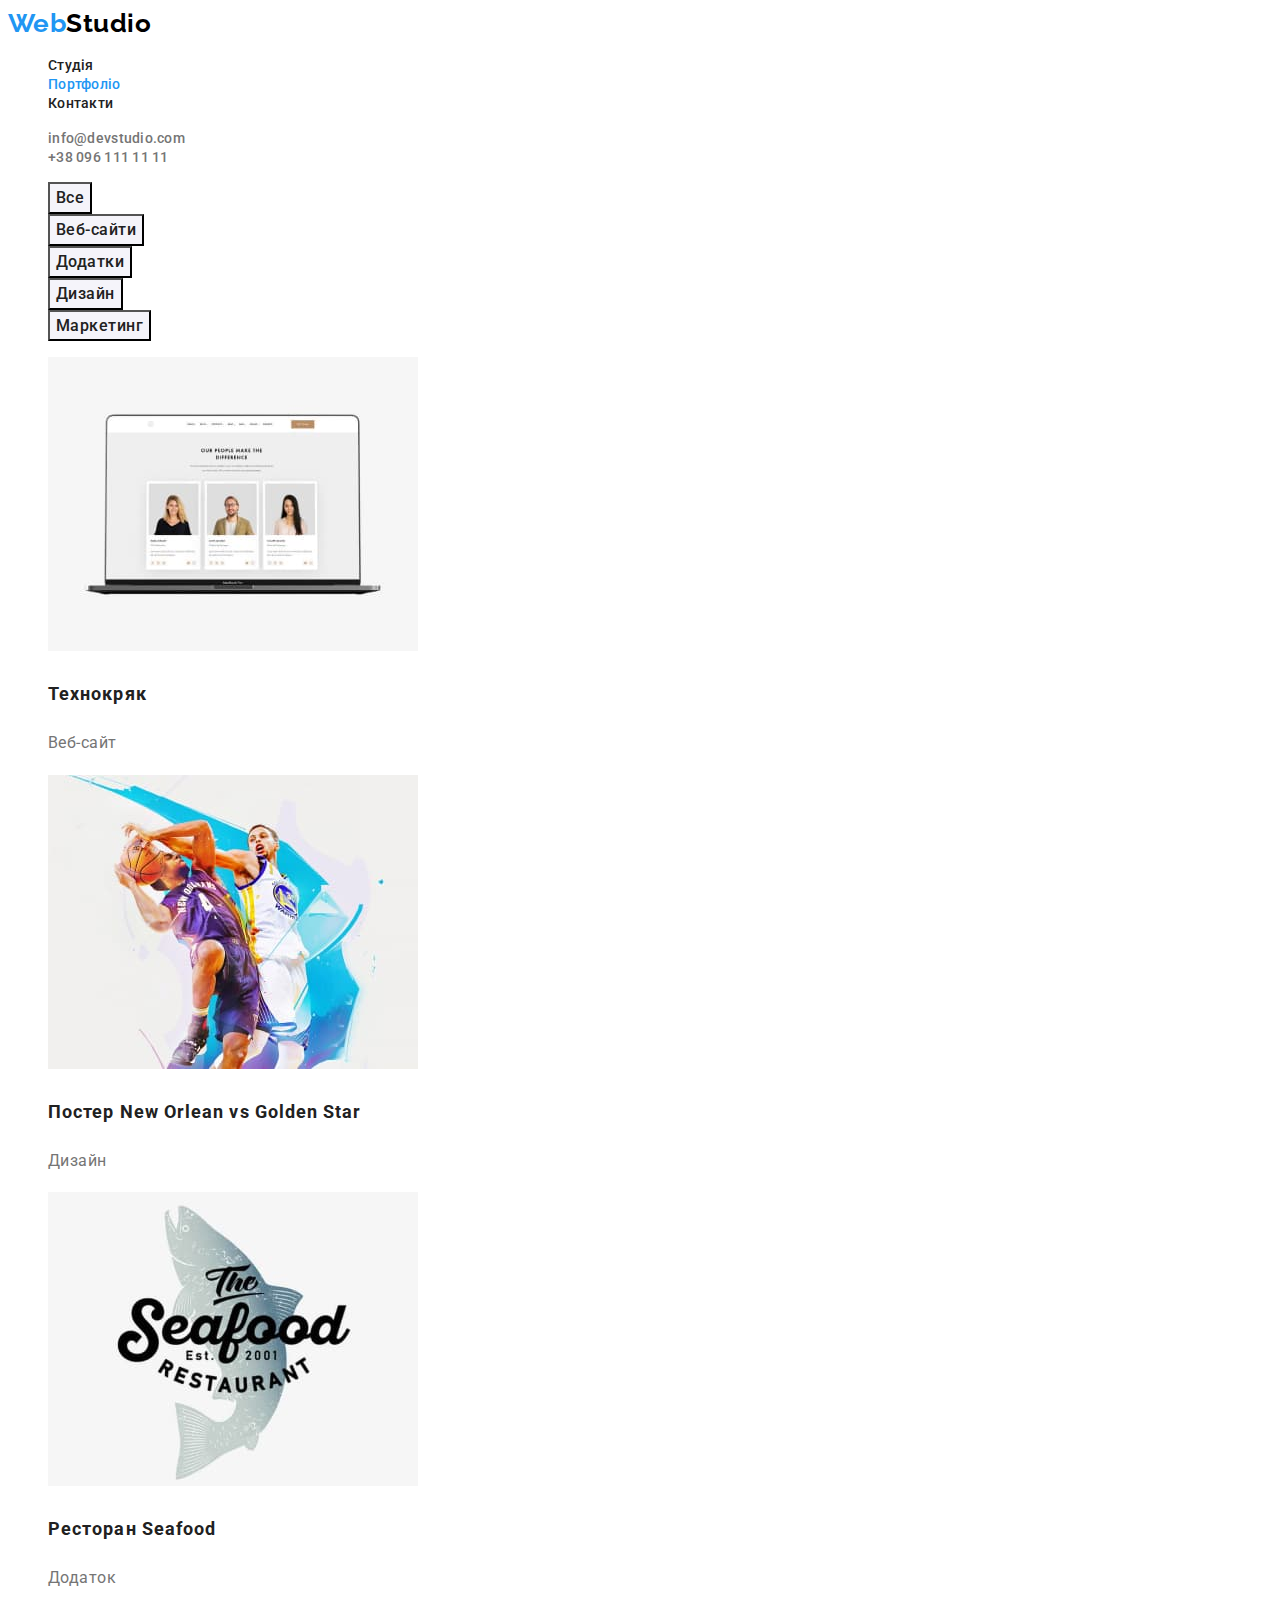
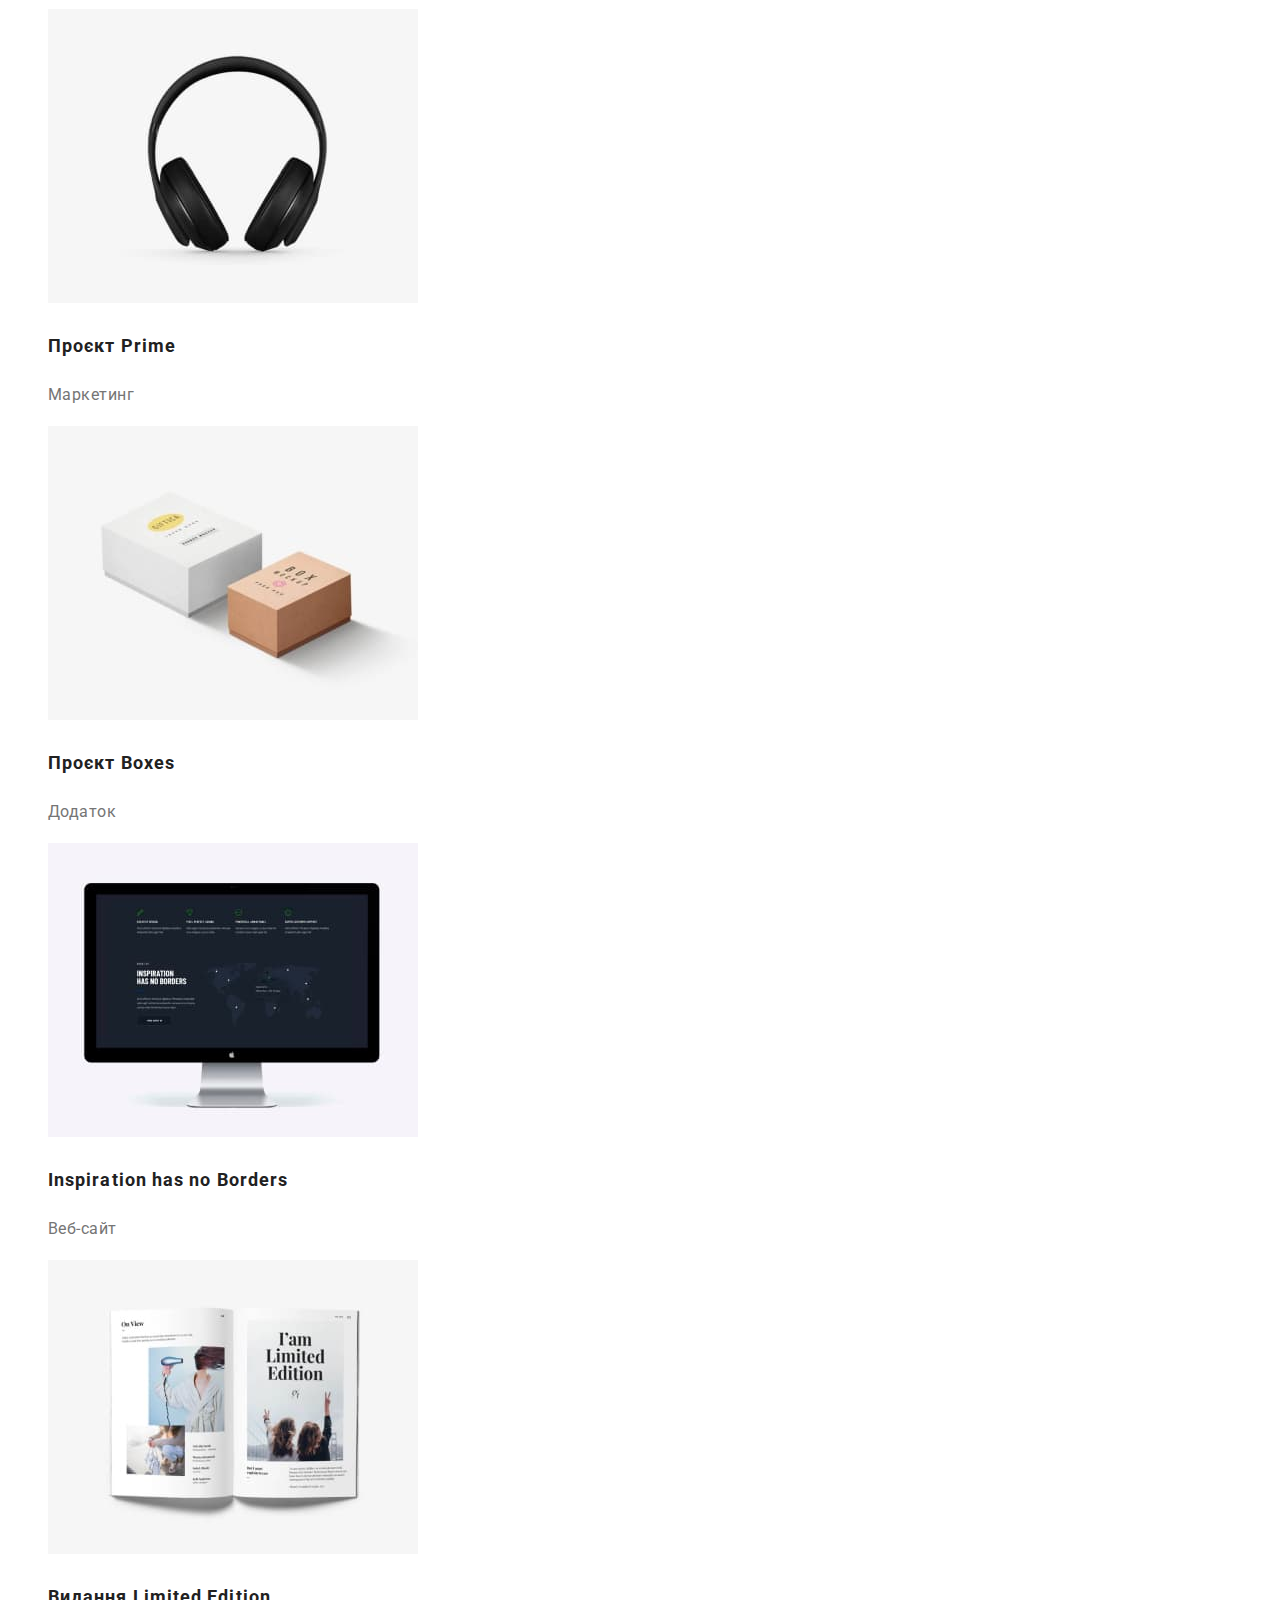
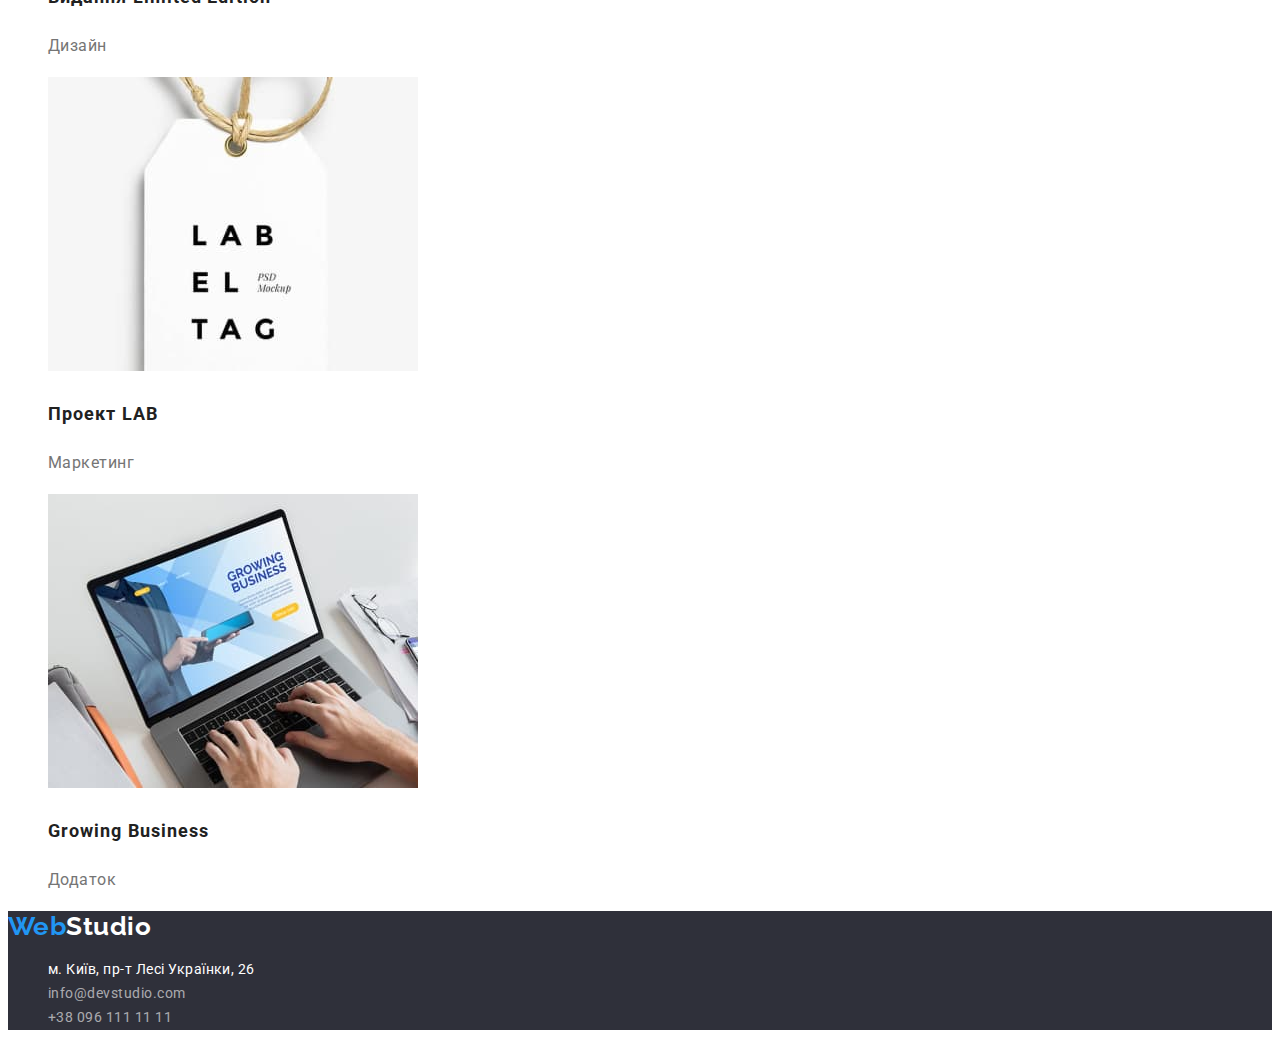
==== commit 630a1de9: "Править помилки з першого ДЗ і коригує стилі для футера" ====
--- a/portfolio.html
+++ b/portfolio.html
@@ -16,7 +16,7 @@
   <body>
     <header>
       <nav>
-        <a href="#" class="logo"><span class="logo akcent">Web</span>Studio</a>
+        <a href="./index.html" class="logo"><span class="logo akcent">Web</span>Studio</a>
         <ul class="site-nav list">
           <li><a href="./index.html" class="link">Студія</a></li>
           <li><a href="./portfolio.html" class="link current">Портфоліо</a></li>
@@ -163,14 +163,17 @@
       </section>
     </main>
     <footer class="all-footer">
-      <a href="#" class="logo footer"><span class="logo akcent">Web</span>Studio</a>
+      <a href="./index.html" class="logo footer"><span class="logo akcent">Web</span>Studio</a>
       <address class="footer-adress">
-        м. Київ, пр-т Лесі Українки, 26
         <ul class="footer-contact list">
+          <li>
+            <a href="" class="physical-address link">м. Київ, пр-т Лесі Українки, 26</a>
+          </li>
           <li><a href="mailto:info@devstudio.com" class="link">info@devstudio.com</a></li>
           <li><a href="tel:+380961111111" class="link">+38 096 111 11 11</a></li>
         </ul>
       </address>
     </footer>
+    </footer>
   </body>
 </html>
--- a/css/style.css
+++ b/css/style.css
@@ -169,9 +169,11 @@
 }
 
 .footer-adress {
-  font-size: 14px;
-  line-height: 1.71;
-  color: #ffffff;
+  font-style: inherit;
+}
+
+.footer-contact .physical-address.link {
+  color: var(--main-bg-color);
 }
 
 .footer-contact .link {
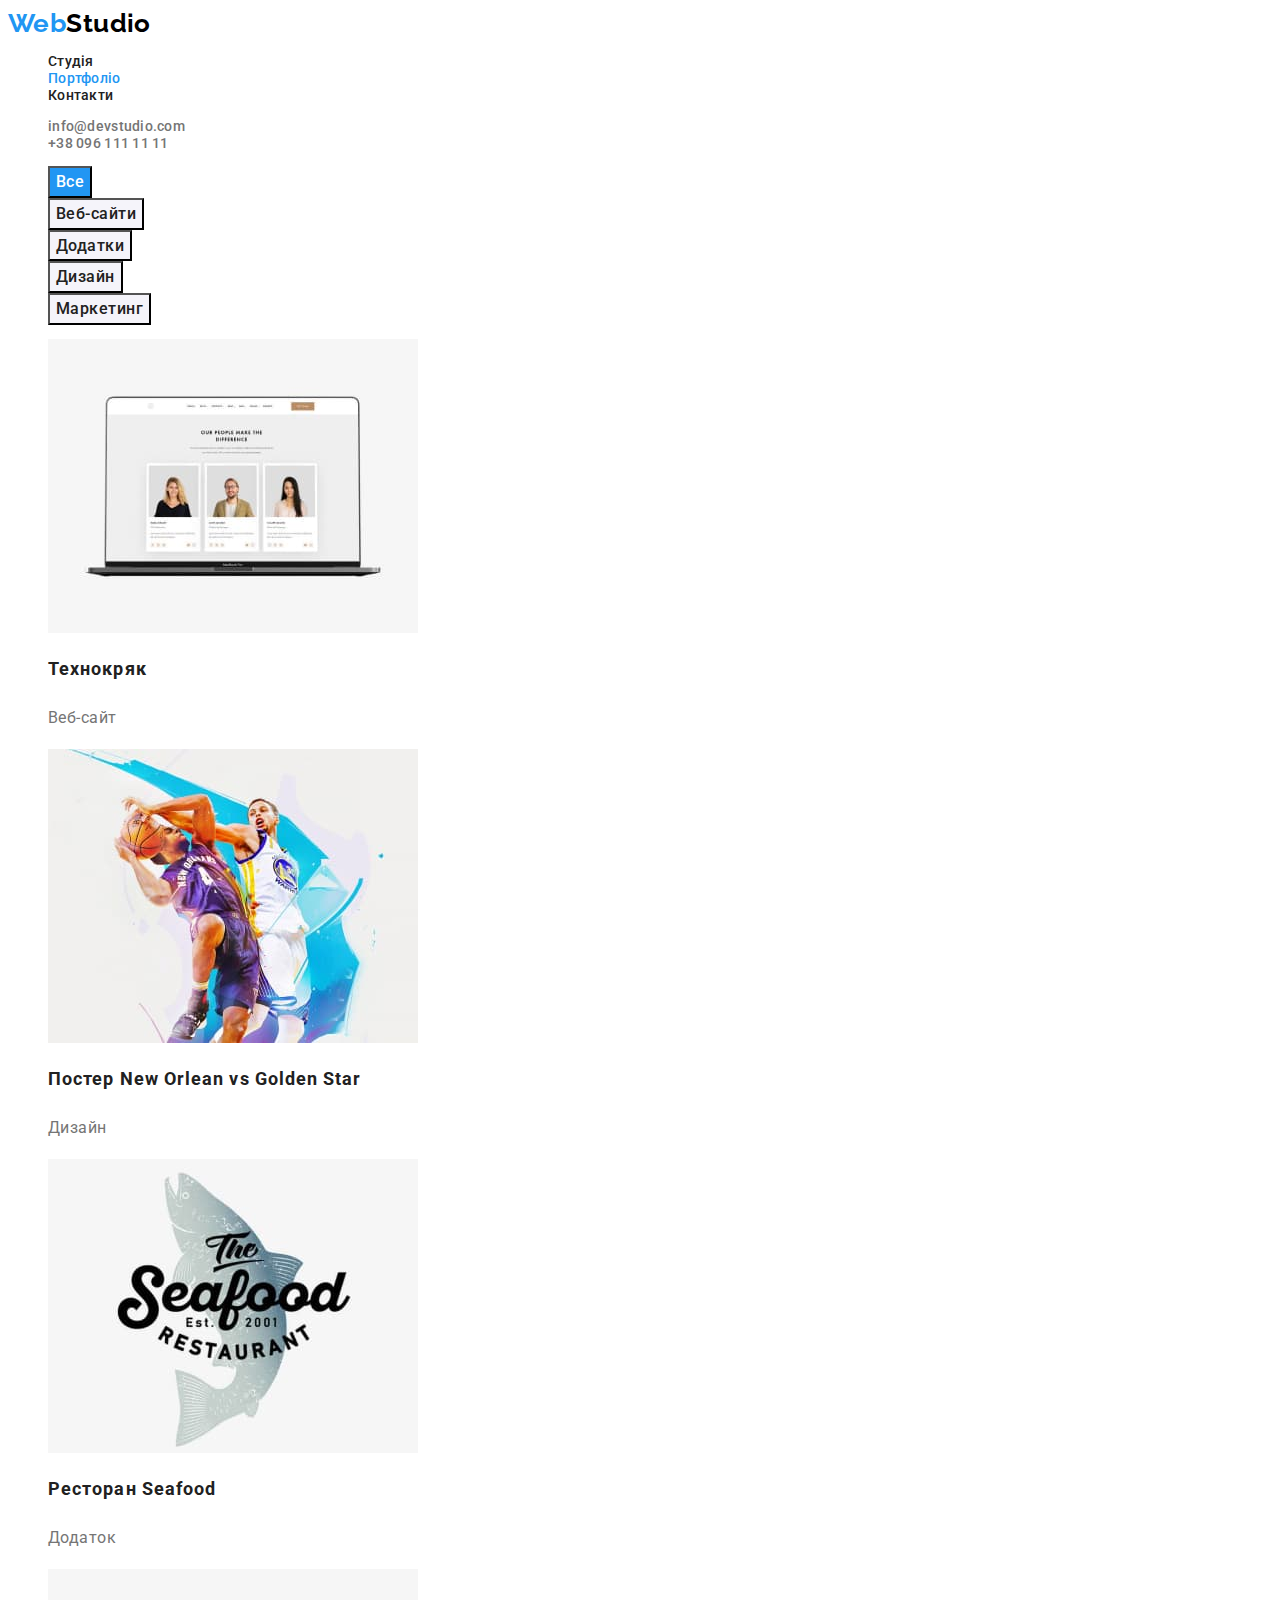
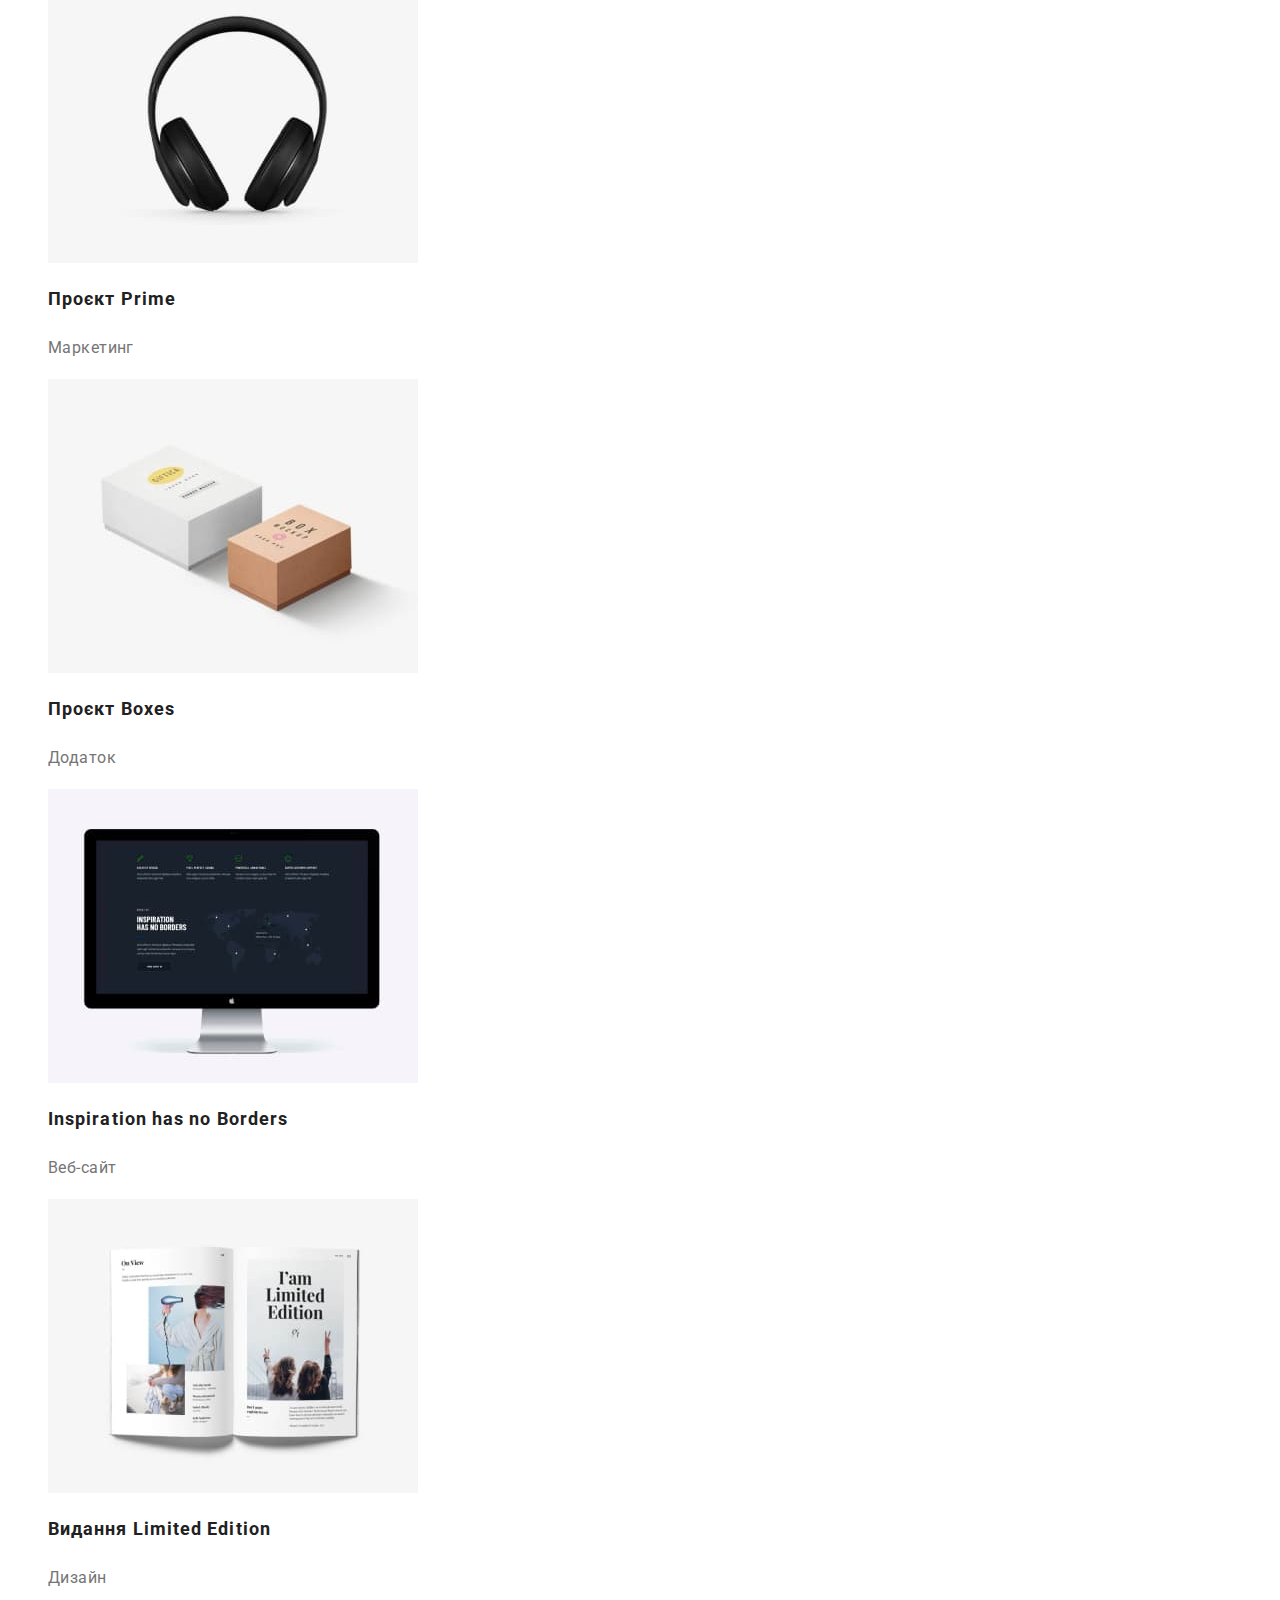
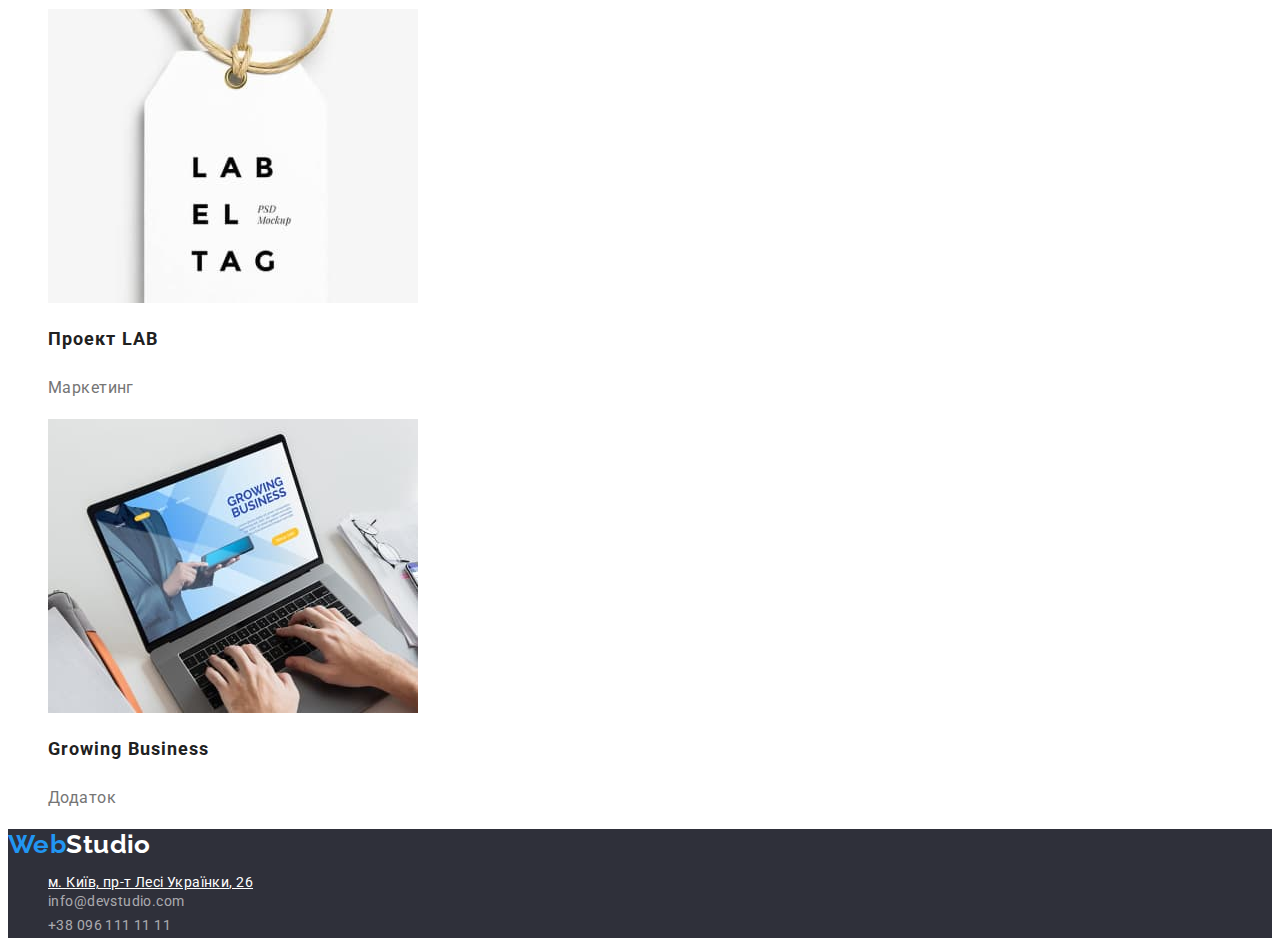
==== commit 9a3e7b33: "Править помилки вказані ментором" ====
--- a/portfolio.html
+++ b/portfolio.html
@@ -34,7 +34,7 @@
         <!-- Групування робіт по напрямкам -->
         <ul class="portfolio-btn list">
           <li>
-            <button type="button" class="button secondary">Все</button>
+            <button type="button" class="button secondary current">Все</button>
           </li>
           <li>
             <button type="button" class="button secondary">Веб-сайти</button>
@@ -52,111 +52,111 @@
         <!-- приклади робіт -->
         <ul class="portfolio list">
           <li>
-            <a href="#" class="link"
+            <a href="#" class="portfolio-link"
               ><img
                 src="./images/tehnokriak.jpeg"
                 alt="ноутбук з відкритим в браузері сайтом"
                 width="370"
                 height="294"
               />
-              <h2 class="title">Технокряк</h2>
-              <p>Веб-сайт</p>
+              <h2 class="portfolio-title">Технокряк</h2>
+              <p class="portfolio-text">Веб-сайт</p>
             </a>
           </li>
           <li>
-            <a href="#" class="link"
+            <a href="#" class="portfolio-link"
               ><img
                 src="./images/golden-star.jpeg"
                 alt="Два баскетболісти, які в повітрі борються за мʼяч"
                 width="370"
                 height="294"
               />
-              <h2 class="title">Постер New Orlean vs Golden Star</h2>
-              <p>Дизайн</p>
+              <h2 class="portfolio-title">Постер New Orlean vs Golden Star</h2>
+              <p class="portfolio-text">Дизайн</p>
             </a>
           </li>
           <li>
-            <a href="#" class="link"
+            <a href="#" class="portfolio-link"
               ><img
                 src="./images/seafood.jpeg"
                 alt="Логотип ресторану морепродуктів"
                 width="370"
                 height="294"
               />
-              <h2 class="title">Ресторан Seafood</h2>
-              <p>Додаток</p>
+              <h2 class="portfolio-title">Ресторан Seafood</h2>
+              <p class="portfolio-text">Додаток</p>
             </a>
           </li>
           <li>
-            <a href="#" class="link"
+            <a href="#" class="portfolio-link"
               ><img
                 src="./images/prime.jpeg"
                 alt="Чорні навушники на білому фоні"
                 width="370"
                 height="294"
               />
-              <h2 class="title">Проєкт Prime</h2>
-              <p>Маркетинг</p>
+              <h2 class="portfolio-title">Проєкт Prime</h2>
+              <p class="portfolio-text">Маркетинг</p>
             </a>
           </li>
           <li>
-            <a href="#" class="link"
+            <a href="#" class="portfolio-link"
               ><img
                 src="./images/boxes.jpeg"
                 alt="Дві коробки на білому фоні"
                 width="370"
                 height="294"
               />
-              <h2 class="title">Проєкт Boxes</h2>
-              <p>Додаток</p>
+              <h2 class="portfolio-title">Проєкт Boxes</h2>
+              <p class="portfolio-text">Додаток</p>
             </a>
           </li>
           <li>
-            <a href="#" class="link"
+            <a href="#" class="portfolio-link"
               ><img
                 src="./images/insp.jpeg"
                 alt="IMac на білому фоні з запущеним веб-сайтом"
                 width="370"
                 height="294"
               />
-              <h2 class="title">Inspiration has no Borders</h2>
-              <p>Веб-сайт</p>
+              <h2 class="portfolio-title">Inspiration has no Borders</h2>
+              <p class="portfolio-text">Веб-сайт</p>
             </a>
           </li>
           <li>
-            <a href="#" class="link"
+            <a href="#" class="portfolio-link"
               ><img
                 src="./images/limited-edition.jpeg"
                 alt="Відкритий журнал"
                 width="370"
                 height="294"
               />
-              <h2 class="title">Видання Limited Edition</h2>
-              <p>Дизайн</p>
+              <h2 class="portfolio-title">Видання Limited Edition</h2>
+              <p class="portfolio-text">Дизайн</p>
             </a>
           </li>
           <li>
-            <a href="#" class="link"
+            <a href="#" class="portfolio-link"
               ><img
                 src="./images/lab.jpeg"
                 alt="Логотип у вигляді бірки з назвою компанії"
                 width="370"
                 height="294"
               />
-              <h2 class="title">Проект LAB</h2>
-              <p>Маркетинг</p>
+              <h2 class="portfolio-title">Проект LAB</h2>
+              <p class="portfolio-text">Маркетинг</p>
             </a>
           </li>
           <li>
-            <a href="#" class="link"
+            <a href="#" class="portfolio-link"
               ><img
                 src="./images/growing-busines.jpeg"
                 alt="Ноутбук на якому дві руки друкує текст"
                 width="370"
                 height="294"
               />
-              <h2 class="title">Growing Business</h2>
-              <p>Додаток</p>
+              <h2 class="portfolio-title">Growing Business</h2>
+              <p class="portfolio-text">Додаток</p>
             </a>
           </li>
         </ul>
@@ -167,13 +167,12 @@
       <address class="footer-adress">
         <ul class="footer-contact list">
           <li>
-            <a href="" class="physical-address link">м. Київ, пр-т Лесі Українки, 26</a>
+            <a href="" class="physical-address">м. Київ, пр-т Лесі Українки, 26</a>
           </li>
           <li><a href="mailto:info@devstudio.com" class="link">info@devstudio.com</a></li>
           <li><a href="tel:+380961111111" class="link">+38 096 111 11 11</a></li>
         </ul>
       </address>
     </footer>
-    </footer>
   </body>
 </html>
--- a/css/style.css
+++ b/css/style.css
@@ -12,6 +12,7 @@
 
 body {
   font-family: Roboto, sans-serif;
+  font-size: 14px;
   letter-spacing: 0.03em;
   color: var(--primary-text-color);
   background-color: var(--main-bg-color);
@@ -44,7 +45,6 @@
 
 .site-nav .link {
   font-weight: 500;
-  font-size: 14px;
   line-height: 1.14;
   letter-spacing: 0.02em;
   color: var(--title-text-color);
@@ -63,7 +63,6 @@
 
 .contact .link {
   font-weight: 500;
-  font-size: 14px;
   line-height: 1.14;
   letter-spacing: 0.02em;
   color: var(--primary-text-color);
@@ -103,22 +102,20 @@
 
 /* Features */
 
-.features .title {
+.features-title {
   font-size: 14px;
   line-height: 1.14;
   text-transform: uppercase;
-
-  color: var(--title-text-color);
-}
-
-.features {
-  font-size: 14px;
+  color: var(--title-text-color);
+}
+
+.features-text {
   line-height: 1.71;
 }
 
 /* Team */
 
-.team .title {
+.team-title {
   font-weight: 500;
   font-size: 16px;
   line-height: 1.19;
@@ -126,7 +123,7 @@
   color: var(--title-text-color);
 }
 
-.team {
+.team-text {
   font-size: 16px;
   line-height: 1.19;
 }
@@ -155,6 +152,11 @@
   background-color: var(--secondary-bg-color);
 }
 
+.button.current {
+  background-color: var(--akcent-color);
+  color: var(--main-bg-color);
+}
+
 .hero .button.primary {
   font-weight: 700;
   font-size: 16px;
@@ -172,12 +174,11 @@
   font-style: inherit;
 }
 
-.footer-contact .physical-address.link {
+.footer-contact .physical-address {
   color: var(--main-bg-color);
 }
 
 .footer-contact .link {
-  font-size: 14px;
   line-height: 1.71;
   color: rgba(255, 255, 255, 0.6);
   text-decoration: none;
@@ -200,12 +201,12 @@
 
 /* Portfolio list*/
 
-.portfolio .link {
+.portfolio-link {
   color: inherit;
   text-decoration: none;
 }
 
-.portfolio .title {
+.portfolio-title {
   font-size: 18px;
   line-height: 2;
   letter-spacing: 0.06em;
@@ -213,7 +214,7 @@
   color: var(--title-text-color);
 }
 
-.portfolio {
+.portfolio-text {
   font-size: 16px;
   line-height: 1.88;
 }
